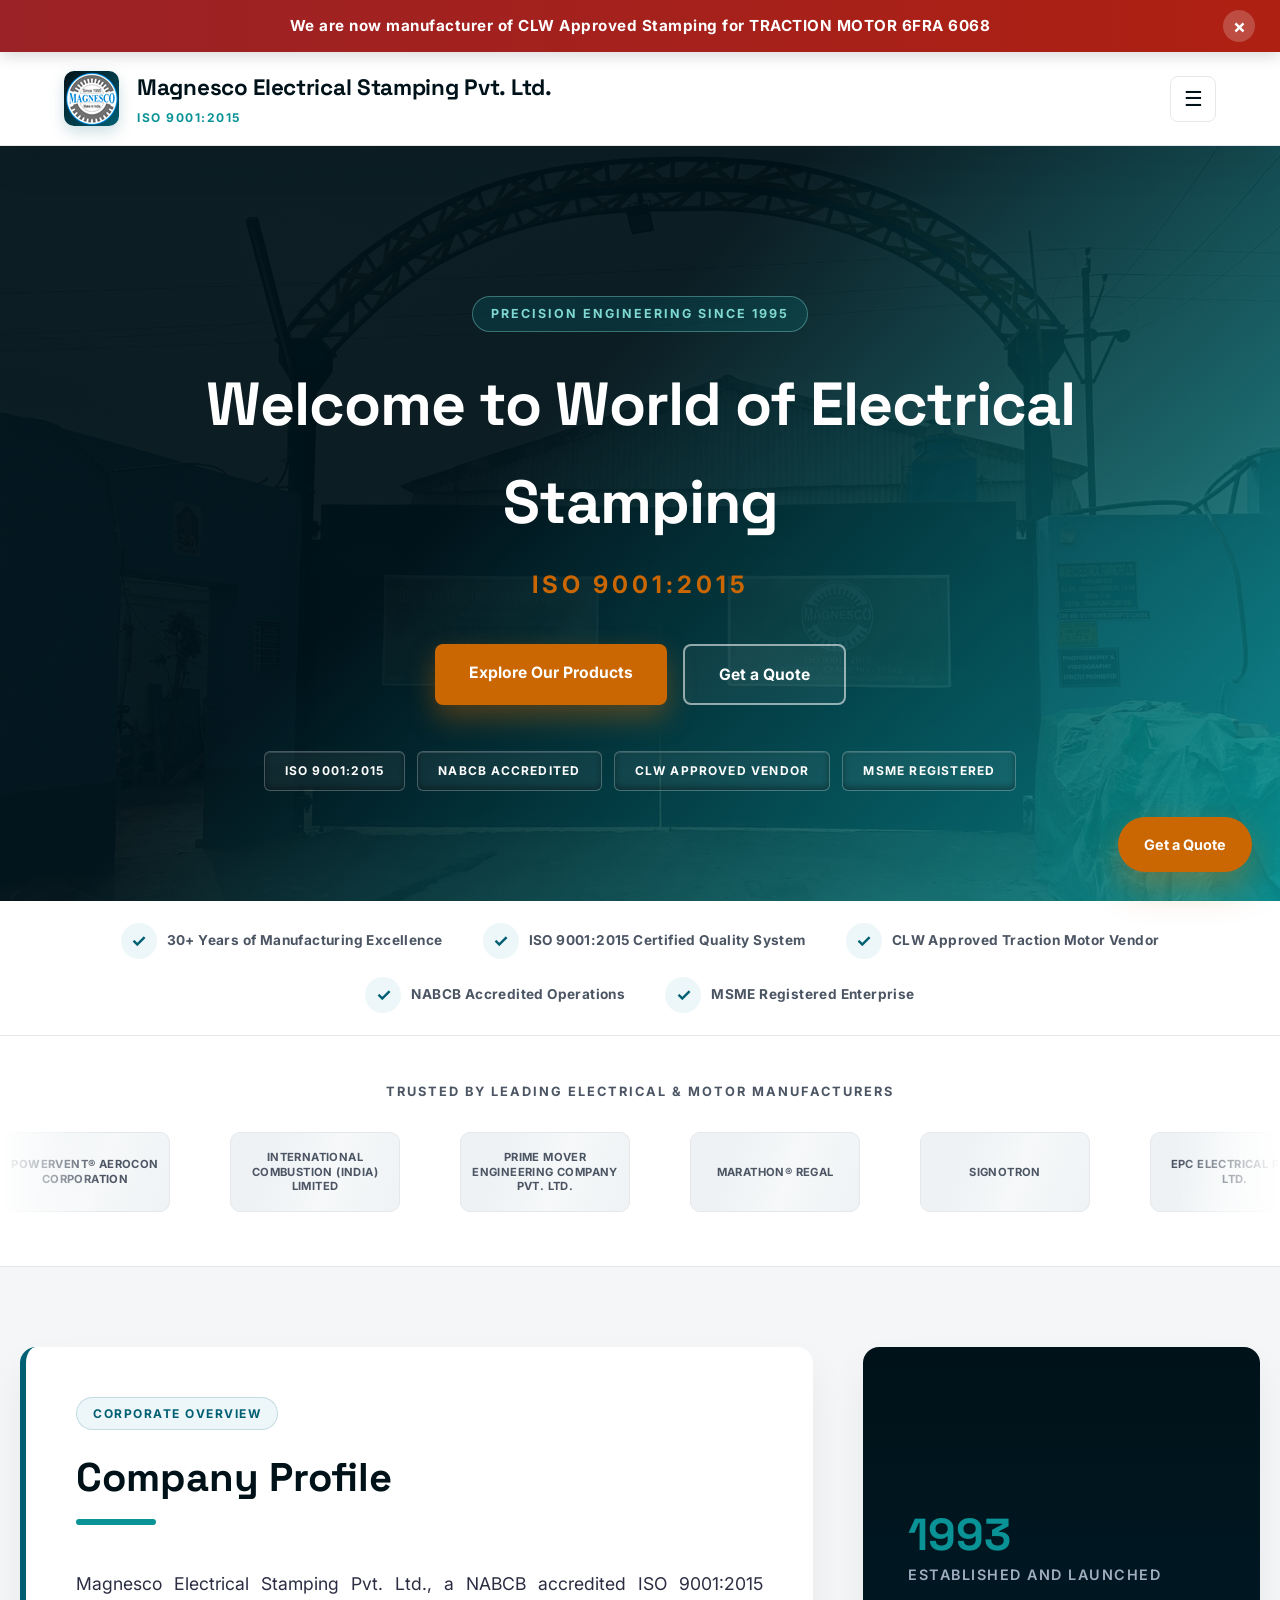
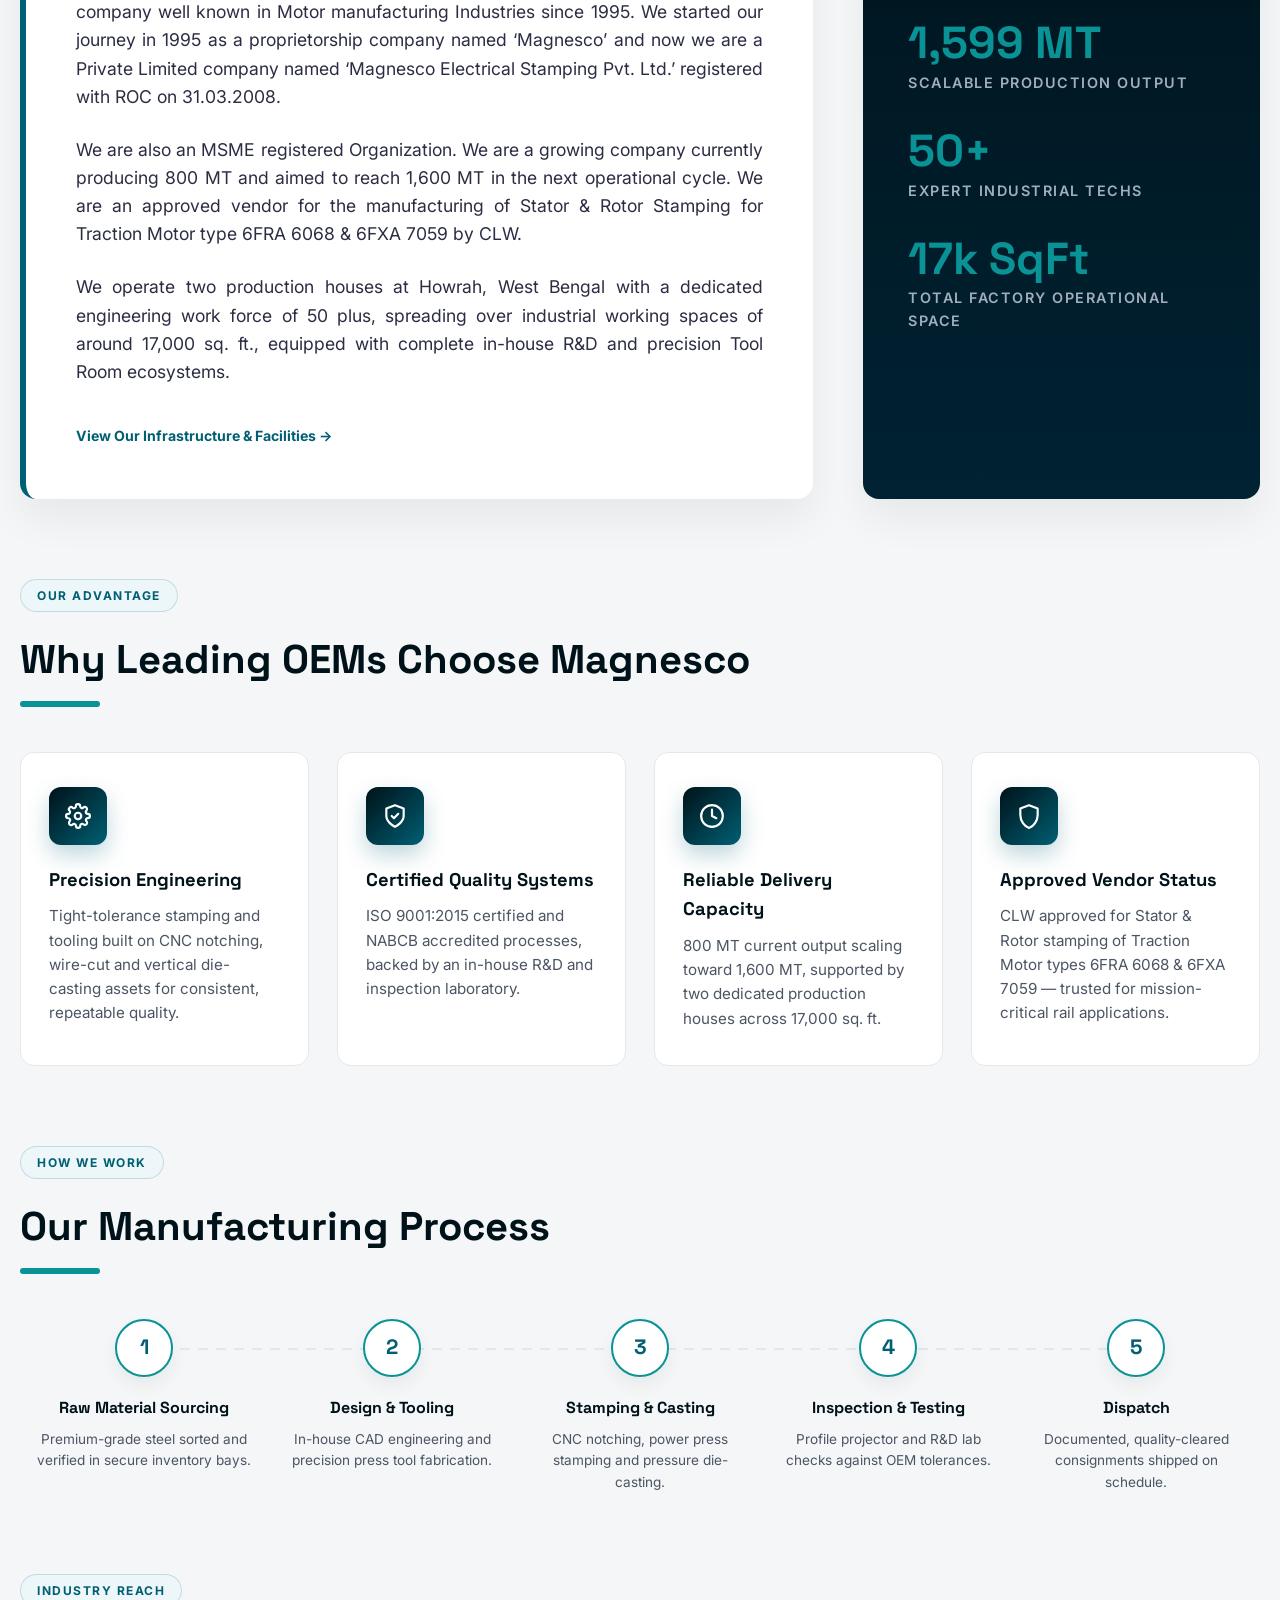
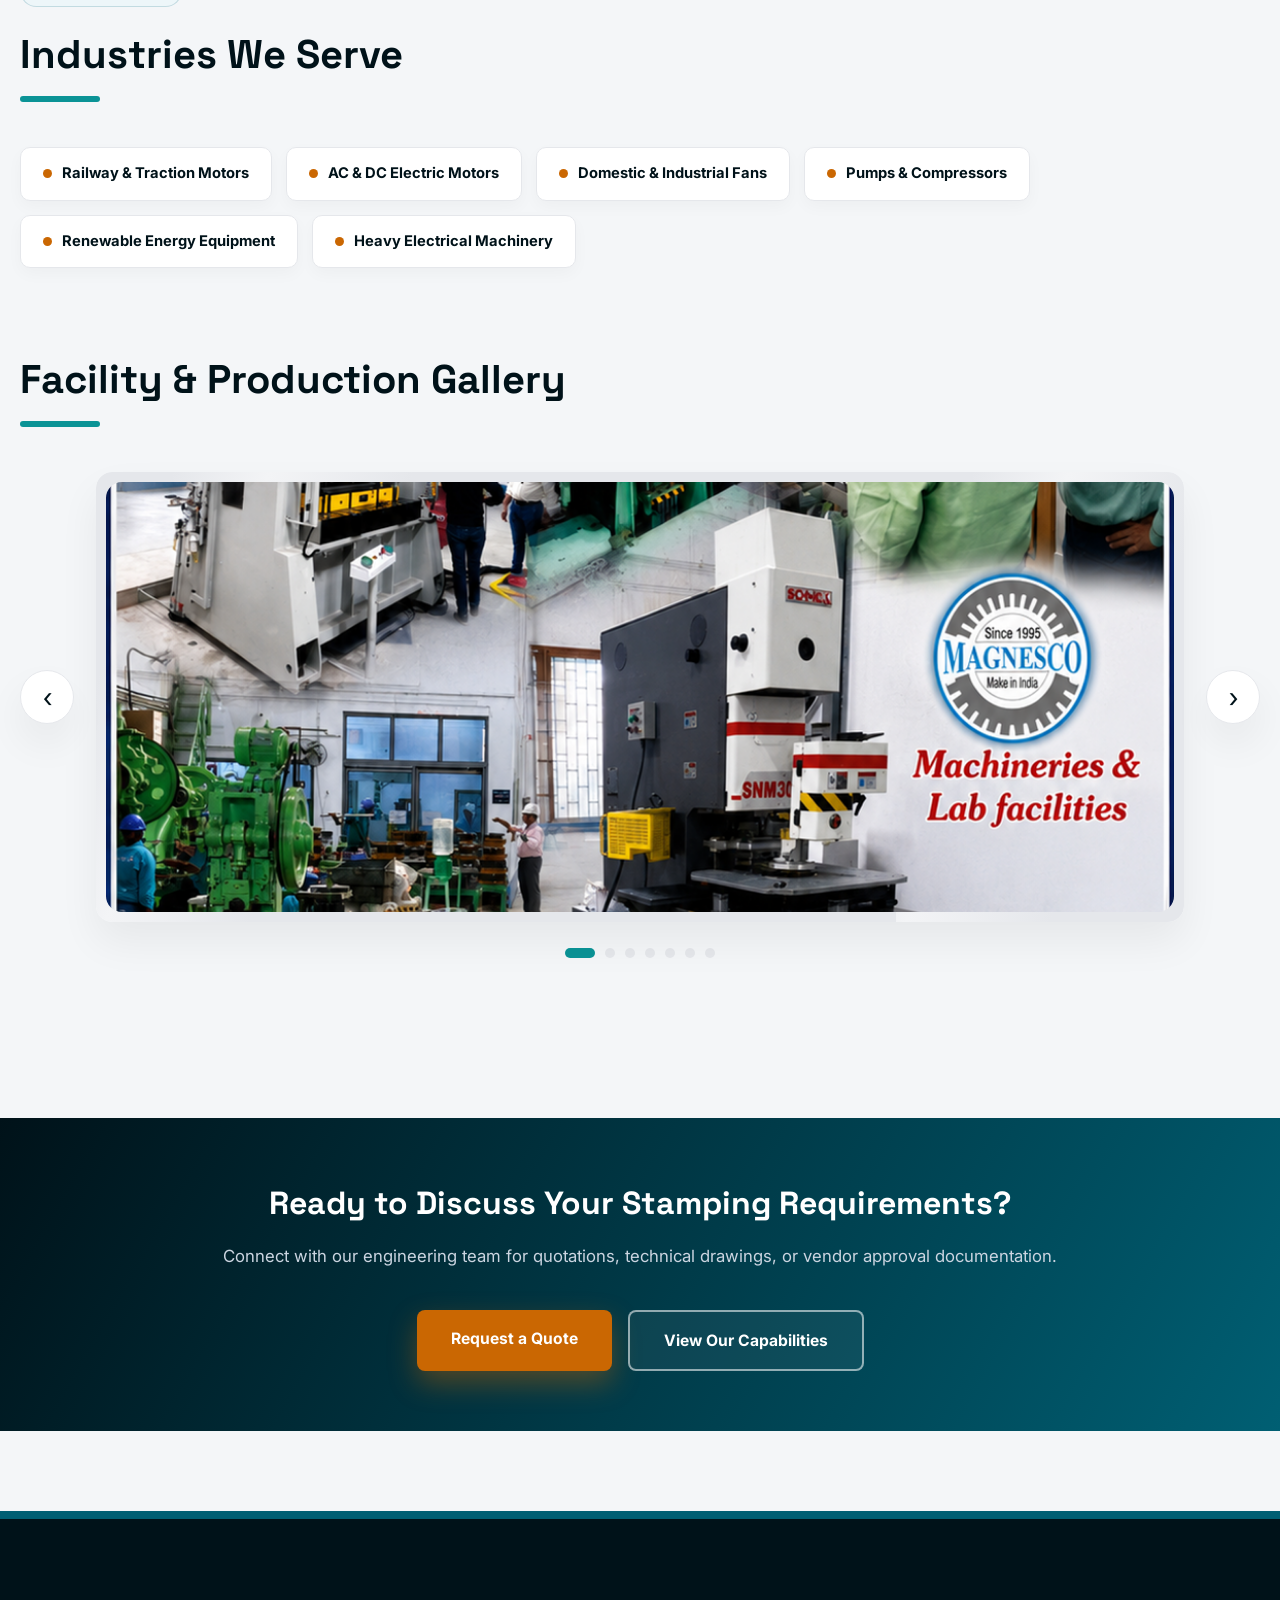
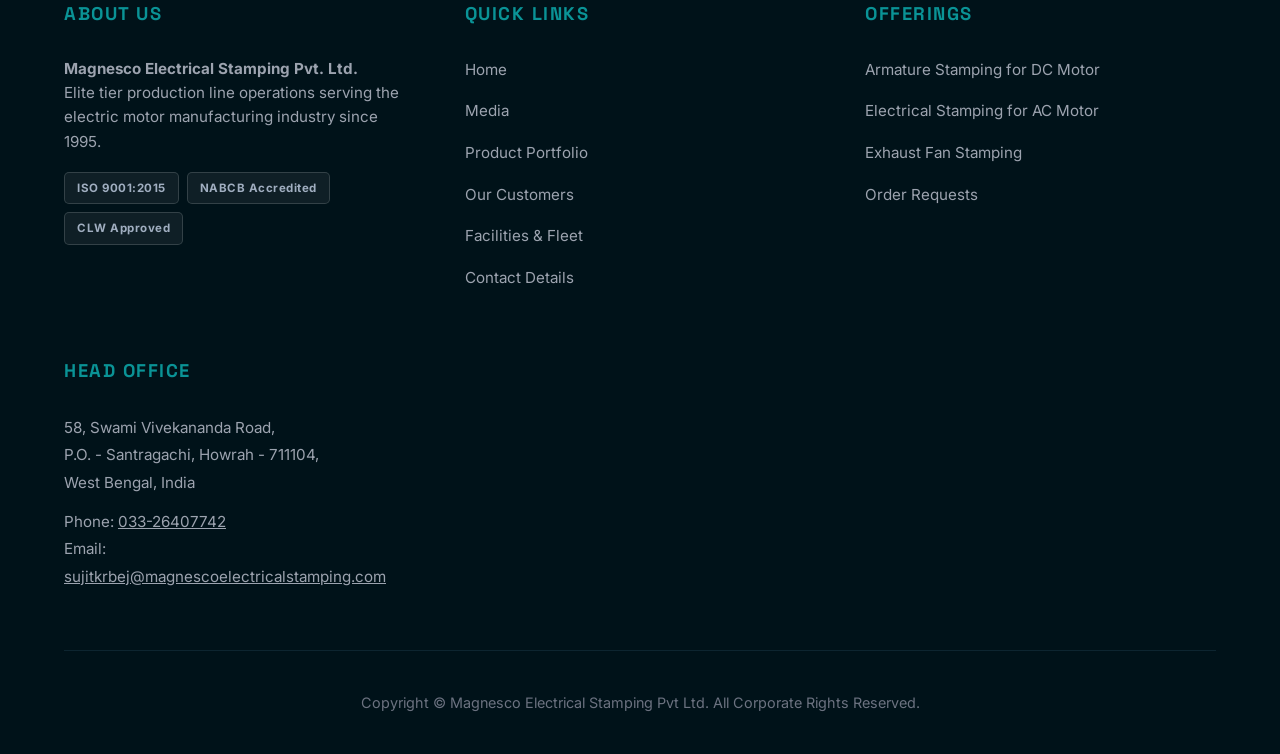
==== index.html @ 63163cb9 "Initial commit" ====
<!DOCTYPE html>
<html lang="en" class="no-js">
<head>
    <!-- Removes the no-js fallback class as soon as JS is available -->
    <script>document.documentElement.classList.remove('no-js');</script>
    <meta charset="UTF-8">
    <meta name="viewport" content="width=device-width, initial-scale=1.0">
    <title>Magnesco Electrical Stamping Pvt. Ltd.</title>

    <!-- Search engine metadata -->
    <meta name="description" content="NABCB accredited, ISO 9001:2015 certified manufacturer of electrical, armature & traction motor stamping in Howrah, West Bengal. CLW approved vendor since 1995.">
    <meta name="keywords" content="electrical stamping, motor stamping, armature stamping, CLW approved stamping, traction motor stamping, Howrah manufacturer, pressure die casting, CNC notching">
    <meta name="author" content="Magnesco Electrical Stamping Pvt. Ltd.">
    <meta name="robots" content="index, follow">
    <meta name="googlebot" content="index, follow">
    <meta name="theme-color" content="#005f73">
    <link rel="canonical" href="https://www.magnescoelectricalstamping.com/index.html">

    <!-- Social share metadata (Open Graph + Twitter Card) -->
    <meta property="og:type" content="business.business">
    <meta property="og:site_name" content="Magnesco Electrical Stamping Pvt. Ltd.">
    <meta property="og:title" content="Magnesco Electrical Stamping Pvt. Ltd. | Howrah, India">
    <meta property="og:description" content="NABCB accredited, ISO 9001:2015 certified manufacturer of electrical, armature & traction motor stamping in Howrah, West Bengal. CLW approved vendor since 1995.">
    <meta property="og:image" content="assets/images/nL9BBUu0XMlslFqzXFMg.png">
    <meta property="og:url" content="https://www.magnescoelectricalstamping.com/index.html">
    <meta property="og:locale" content="en_IN">
    <meta name="twitter:card" content="summary_large_image">
    <meta name="twitter:title" content="Magnesco Electrical Stamping Pvt. Ltd. | Howrah, India">
    <meta name="twitter:description" content="NABCB accredited, ISO 9001:2015 certified manufacturer of electrical, armature & traction motor stamping in Howrah, West Bengal. CLW approved vendor since 1995.">

    <!-- Favicons -->
    <link rel="icon" type="image/x-icon" href="assets/images/1v3CCT2BIICOxb7OqFC4.png">
    <link rel="apple-touch-icon" href="assets/images/9nDKSJ1tqDcFAeSeTS7d.png">

    <!-- Typography: display font for headings, body font for copy -->
    <link rel="preconnect" href="https://fonts.googleapis.com">
    <link rel="preconnect" href="https://fonts.gstatic.com" crossorigin>
    <link href="https://fonts.googleapis.com/css2?family=Space+Grotesk:wght@500;600;700&family=Inter:wght@400;500;600;700;800&display=swap" rel="stylesheet">

    <!-- Shared stylesheet (single file, used by every page) -->
    <link rel="stylesheet" href="css/style.css">

    <!-- Organization structured data for search engines -->
    <script type="application/ld+json">
    {
      "@context": "https://schema.org",
      "@type": "Organization",
      "@id": "https://www.magnescoelectricalstamping.com/#organization",
      "name": "Magnesco Electrical Stamping Pvt. Ltd.",
      "url": "https://www.magnescoelectricalstamping.com/",
      "logo": "https://www.magnescoelectricalstamping.com/assets/images/8XQ1AbDtiBZoxcn2L4eJ.png",
      "image": "https://www.magnescoelectricalstamping.com/assets/images/nL9BBUu0XMlslFqzXFMg.png",
      "foundingDate": "1995",
      "description": "NABCB accredited, ISO 9001:2015 certified manufacturer of electrical and traction motor stamping, CLW approved vendor.",
      "address": {
        "@type": "PostalAddress",
        "streetAddress": "58, Swami Vivekananda Road, Santragachi",
        "addressLocality": "Howrah",
        "postalCode": "711104",
        "addressRegion": "West Bengal",
        "addressCountry": "IN"
      },
      "contactPoint": [
        {
          "@type": "ContactPoint",
          "contactType": "customer service",
          "telephone": "+91-33-26407742",
          "email": "sujitkrbej@magnescoelectricalstamping.com",
          "areaServed": "IN",
          "availableLanguage": ["English", "Hindi", "Bengali"]
        },
        {
          "@type": "ContactPoint",
          "contactType": "sales",
          "telephone": "+91-9830278539",
          "areaServed": "IN"
        }
      ],
      "telephone": "+91-33-26407742",
      "email": "sujitkrbej@magnescoelectricalstamping.com"
    }
    </script>

</head>
<body>
    <!-- Dismissible top announcement banner -->
    <div class="clw-top-banner" id="clwAlertBanner">
        We are now manufacturer of CLW Approved Stamping for TRACTION MOTOR 6FRA 6068
        <button type="button" class="close-banner-btn" onclick="hideClwBanner()" aria-label="Dismiss announcement">×</button>
    </div>

    <!-- Site header: logo, mobile nav toggle, primary navigation -->
    <header>
        <a href="index.html" class="brand-identity">
            <div class="brand-monogram"><img src="assets/images/8XQ1AbDtiBZoxcn2L4eJ.png" alt="Magnesco Electrical Stamping Pvt. Ltd. logo"></div>
            <div class="brand-title-block">
                <h1>Magnesco Electrical Stamping Pvt. Ltd.</h1>
                <p>ISO 9001:2015</p>
            </div>
        </a>

        <button type="button" class="nav-toggle-btn" id="navToggleBtn" onclick="toggleMobileNav()" aria-label="Toggle navigation menu" aria-expanded="false" aria-controls="primaryNavList">☰</button>

        <nav>
            <ul id="primaryNavList">
                <li><a href="index.html" class="active-view-link">Home</a></li>
                <li><a href="media.html">Media</a></li>
                <li><a href="products.html">Product</a></li>
                <li><a href="customers.html">Customer</a></li>
                <li><a href="facilities.html">Our Facilities</a></li>
                <li><a href="contact.html">Contact Us</a></li>
                <li><a href="contact.html" class="nav-quote-cta">Get a Quote</a></li>
            </ul>
        </nav>
    </header>

    <!-- Page-specific content -->
    <main class="page-enter">
        <section class="hero-industrial-canvas">
            <span class="hero-eyebrow">Precision Engineering Since 1995</span>
            <h2>Welcome to World of Electrical Stamping</h2>
            <p>ISO 9001:2015</p>
            <div class="hero-cta-row">
                <a href="products.html" class="hero-btn hero-btn-primary">Explore Our Products</a>
                <a href="contact.html" class="hero-btn hero-btn-secondary">Get a Quote</a>
            </div>
            <div class="hero-badge-row">
                <span class="stamped-badge">ISO 9001:2015</span>
                <span class="stamped-badge">NABCB Accredited</span>
                <span class="stamped-badge">CLW Approved Vendor</span>
                <span class="stamped-badge">MSME Registered</span>
            </div>
        </section>

        <div class="trust-strip">
            <div class="trust-strip-inner">
                <div class="trust-strip-item"><span class="trust-icon">✓</span> 30+ Years of Manufacturing Excellence</div>
                <div class="trust-strip-item"><span class="trust-icon">✓</span> ISO 9001:2015 Certified Quality System</div>
                <div class="trust-strip-item"><span class="trust-icon">✓</span> CLW Approved Traction Motor Vendor</div>
                <div class="trust-strip-item"><span class="trust-icon">✓</span> NABCB Accredited Operations</div>
                <div class="trust-strip-item"><span class="trust-icon">✓</span> MSME Registered Enterprise</div>
            </div>
        </div>

        <div class="logo-marquee-band">
            <p class="logo-marquee-heading">Trusted by Leading Electrical & Motor Manufacturers</p>
            <div class="logo-marquee-track-viewport">
                <div class="logo-marquee-track">
                    <div class="logo-marquee-item"><span>Powervent® Aerocon Corporation</span></div>
                    <div class="logo-marquee-item"><span>International Combustion (India) Limited</span></div>
                    <div class="logo-marquee-item"><span>Prime Mover Engineering Company Pvt. Ltd.</span></div>
                    <div class="logo-marquee-item"><span>marathon® Regal</span></div>
					<div class="logo-marquee-item"><span>Signotron</span></div>
                    <div class="logo-marquee-item"><span>EPC Electrical Pvt. Ltd.</span></div>
                    <div class="logo-marquee-item"><span>Indian Railways</span></div>
                    <!-- duplicated set enables seamless infinite scroll -->
                    <div class="logo-marquee-item" aria-hidden="true"><span>Powervent® Aerocon Corporation</span></div>
                    <div class="logo-marquee-item" aria-hidden="true"><span>International Combustion (India) Limited</span></div>
                    <div class="logo-marquee-item" aria-hidden="true"><span>Prime Mover Engineering Company Pvt. Ltd.</span></div>
                    <div class="logo-marquee-item" aria-hidden="true"><span>marathon® Regal</span></div>
                    <div class="logo-marquee-item" aria-hidden="true"><span>Signotron</span></div>
                    <div class="logo-marquee-item" aria-hidden="true"><span>EPC Electrical Pvt. Ltd.</span></div>
                    <div class="logo-marquee-item" aria-hidden="true"><span>Indian Railways</span></div>
                </div>
            </div>
        </div>

        <div class="structural-grid-container">
            <div class="profile-asymmetric-split">
                <div class="premium-profile-card reveal-on-scroll">
                    <span class="section-eyebrow-tag">Corporate Overview</span>
                    <h3 class="section-headline-accent">Company Profile</h3>
                    <p>Magnesco Electrical Stamping Pvt. Ltd., a NABCB accredited ISO 9001:2015 company well known in Motor manufacturing Industries since 1995. We started our journey in 1995 as a proprietorship company named ‘Magnesco’ and now we are a Private Limited company named ‘Magnesco Electrical Stamping Pvt. Ltd.’ registered with ROC on 31.03.2008.</p>
                    <p>We are also an MSME registered Organization. We are a growing company currently producing 800 MT and aimed to reach 1,600 MT in the next operational cycle. We are an approved vendor for the manufacturing of Stator & Rotor Stamping for Traction Motor type 6FRA 6068 & 6FXA 7059 by CLW.</p>
                    <p>We operate two production houses at Howrah, West Bengal with a dedicated engineering work force of 50 plus, spreading over industrial working spaces of around 17,000 sq. ft., equipped with complete in-house R&D and precision Tool Room ecosystems.</p>
                    <a href="facilities.html" class="card-quote-link">View Our Infrastructure & Facilities →</a>
                </div>
                <div class="metric-sidebar-panel reveal-on-scroll">
                    <div class="metric-node"><h3 data-count-to="1995" data-count-format="year">1995</h3><p>ESTABLISHED AND LAUNCHED</p></div>
                    <div class="metric-node"><h3 data-count-to="1600" data-count-suffix=" MT">1,600 MT</h3><p>SCALABLE PRODUCTION OUTPUT</p></div>
                    <div class="metric-node"><h3 data-count-to="50" data-count-suffix="+">50+</h3><p>EXPERT INDUSTRIAL TECHS</p></div>
                    <div class="metric-node"><h3 data-count-to="17" data-count-suffix="k SqFt">17k SqFt</h3><p>TOTAL FACTORY OPERATIONAL SPACE</p></div>
                </div>
            </div>

            <div class="section-block-spacing reveal-on-scroll">
                <span class="section-eyebrow-tag">Our Advantage</span>
                <h3 class="section-headline-accent">Why Leading OEMs Choose Magnesco</h3>
                <div class="why-choose-grid">
                    <div class="feature-icon-card">
                        <div class="feature-icon-badge">
                            <svg width="26" height="26" viewBox="0 0 24 24" fill="none" stroke="currentColor" stroke-width="2" stroke-linecap="round" stroke-linejoin="round"><circle cx="12" cy="12" r="3"></circle><path d="M19.4 15a1.65 1.65 0 0 0 .33 1.82l.06.06a2 2 0 1 1-2.83 2.83l-.06-.06a1.65 1.65 0 0 0-1.82-.33 1.65 1.65 0 0 0-1 1.51V21a2 2 0 0 1-4 0v-.09A1.65 1.65 0 0 0 9 19.4a1.65 1.65 0 0 0-1.82.33l-.06.06a2 2 0 1 1-2.83-2.83l.06-.06a1.65 1.65 0 0 0 .33-1.82 1.65 1.65 0 0 0-1.51-1H3a2 2 0 0 1 0-4h.09A1.65 1.65 0 0 0 4.6 9a1.65 1.65 0 0 0-.33-1.82l-.06-.06a2 2 0 1 1 2.83-2.83l.06.06a1.65 1.65 0 0 0 1.82.33H9a1.65 1.65 0 0 0 1-1.51V3a2 2 0 0 1 4 0v.09a1.65 1.65 0 0 0 1 1.51 1.65 1.65 0 0 0 1.82-.33l.06-.06a2 2 0 1 1 2.83 2.83l-.06.06a1.65 1.65 0 0 0-.33 1.82V9a1.65 1.65 0 0 0 1.51 1H21a2 2 0 0 1 0 4h-.09a1.65 1.65 0 0 0-1.51 1z"></path></svg>
                        </div>
                        <h4>Precision Engineering</h4>
                        <p>Tight-tolerance stamping and tooling built on CNC notching, wire-cut and vertical die-casting assets for consistent, repeatable quality.</p>
                    </div>
                    <div class="feature-icon-card">
                        <div class="feature-icon-badge">
                            <svg width="26" height="26" viewBox="0 0 24 24" fill="none" stroke="currentColor" stroke-width="2" stroke-linecap="round" stroke-linejoin="round"><path d="M12 22s8-4 8-10V5l-8-3-8 3v7c0 6 8 10 8 10z"></path><path d="M9 12l2 2 4-4"></path></svg>
                        </div>
                        <h4>Certified Quality Systems</h4>
                        <p>ISO 9001:2015 certified and NABCB accredited processes, backed by an in-house R&D and inspection laboratory.</p>
                    </div>
                    <div class="feature-icon-card">
                        <div class="feature-icon-badge">
                            <svg width="26" height="26" viewBox="0 0 24 24" fill="none" stroke="currentColor" stroke-width="2" stroke-linecap="round" stroke-linejoin="round"><circle cx="12" cy="12" r="10"></circle><polyline points="12 6 12 12 16 14"></polyline></svg>
                        </div>
                        <h4>Reliable Delivery Capacity</h4>
                        <p>800 MT current output scaling toward 1,600 MT, supported by two dedicated production houses across 17,000 sq. ft.</p>
                    </div>
                    <div class="feature-icon-card">
                        <div class="feature-icon-badge">
                            <svg width="26" height="26" viewBox="0 0 24 24" fill="none" stroke="currentColor" stroke-width="2" stroke-linecap="round" stroke-linejoin="round"><path d="M12 2 4 5v6c0 5.5 3.8 10.7 8 12 4.2-1.3 8-6.5 8-12V5l-8-3z"></path></svg>
                        </div>
                        <h4>Approved Vendor Status</h4>
                        <p>CLW approved for Stator & Rotor stamping of Traction Motor types 6FRA 6068 & 6FXA 7059 — trusted for mission-critical rail applications.</p>
                    </div>
                </div>
            </div>

            <div class="section-block-spacing reveal-on-scroll">
                <span class="section-eyebrow-tag">How We Work</span>
                <h3 class="section-headline-accent">Our Manufacturing Process</h3>
                <div class="process-timeline-row">
                    <div class="process-step">
                        <div class="process-step-number">1</div>
                        <h4>Raw Material Sourcing</h4>
                        <p>Premium-grade steel sorted and verified in secure inventory bays.</p>
                    </div>
                    <div class="process-step">
                        <div class="process-step-number">2</div>
                        <h4>Design & Tooling</h4>
                        <p>In-house CAD engineering and precision press tool fabrication.</p>
                    </div>
                    <div class="process-step">
                        <div class="process-step-number">3</div>
                        <h4>Stamping & Casting</h4>
                        <p>CNC notching, power press stamping and pressure die-casting.</p>
                    </div>
                    <div class="process-step">
                        <div class="process-step-number">4</div>
                        <h4>Inspection & Testing</h4>
                        <p>Profile projector and R&D lab checks against OEM tolerances.</p>
                    </div>
                    <div class="process-step">
                        <div class="process-step-number">5</div>
                        <h4>Dispatch</h4>
                        <p>Documented, quality-cleared consignments shipped on schedule.</p>
                    </div>
                </div>
            </div>

            <div class="section-block-spacing reveal-on-scroll">
                <span class="section-eyebrow-tag">Industry Reach</span>
                <h3 class="section-headline-accent">Industries We Serve</h3>
                <div class="industries-pill-row">
                    <div class="industry-pill"><span class="pill-dot"></span> Railway & Traction Motors</div>
                    <div class="industry-pill"><span class="pill-dot"></span> AC & DC Electric Motors</div>
                    <div class="industry-pill"><span class="pill-dot"></span> Domestic & Industrial Fans</div>
                    <div class="industry-pill"><span class="pill-dot"></span> Pumps & Compressors</div>
                    <div class="industry-pill"><span class="pill-dot"></span> Renewable Energy Equipment</div>
                    <div class="industry-pill"><span class="pill-dot"></span> Heavy Electrical Machinery</div>
                </div>
            </div>

            <div class="section-block-spacing home-gallery-section reveal-on-scroll">
                <h3 class="section-headline-accent">Facility & Production Gallery</h3>
                <div class="image-carousel-wrapper" id="homeCarousel" tabindex="0" aria-label="Facility image carousel, use left and right arrow keys to navigate" aria-roledescription="carousel">
                    <button type="button" class="carousel-arrow carousel-arrow-left" onclick="carouselMove(-1)" aria-label="Previous slide">‹</button>

                    <div class="carousel-track-viewport">
                        <div class="carousel-track" id="carouselTrack">
                            <div class="carousel-slide">
                                <div class="card-image-box-placeholder carousel-placeholder" style="height: 450px;"><img src="assets/images/e3dZrkxGMZYJqsc90aVr.png" style="object-position: 50% 35%;" alt="Manufacturing floor at Magnesco Electrical Stamping" loading="lazy"></div>
                            </div>
                            <div class="carousel-slide">
                                <div class="card-image-box-placeholder carousel-placeholder" style="height: 450px;"><img src="assets/images/nL9BBUu0XMlslFqzXFMg.png" alt="Magnesco Electrical Stamping facility exterior" loading="lazy"></div>
                            </div>
                            <div class="carousel-slide">
                                <div class="card-image-box-placeholder carousel-placeholder" style="height: 450px;"><img src="assets/images/IC0i6SEDmYno068akaPt.png" alt="Precision stamping and tooling process at Magnesco Electrical Stamping" loading="lazy"></div>
                            </div>
                            <div class="carousel-slide">
                                <div class="card-image-box-placeholder carousel-placeholder" style="height: 450px;"><img src="assets/images/cVhtbAvrbbfR0Fw79V7H.png" alt="CNC wire-cut machine used for precision stamping tooling" loading="lazy"></div>
                            </div>
                            <div class="carousel-slide">
                                <div class="card-image-box-placeholder carousel-placeholder" style="height: 450px;"><img src="assets/images/eFcU6hMmSZ5rlD2d8gI1.png" style="object-position: 50% 25%;" alt="Motor stamping components on the production floor" loading="lazy"></div>
                            </div>
                            <div class="carousel-slide">
                                <div class="card-image-box-placeholder carousel-placeholder" style="height: 450px;"><img src="assets/images/oidwle1iHdl4T5mXb9fJ.png" alt="Quality inspection of electrical stampings" loading="lazy"></div>
                            </div>
                            <div class="carousel-slide">
                                <div class="card-image-box-placeholder carousel-placeholder" style="height: 450px;"><img src="assets/images/sGtkdDPWPwhel4qzr0Vn.png" style="object-position: 50% 25%;" alt="Magnesco Electrical Stamping production line overview" loading="lazy"></div>
                            </div>
                        </div>
                    </div>

                    <button type="button" class="carousel-arrow carousel-arrow-right" onclick="carouselMove(1)" aria-label="Next slide">›</button>
                </div>
                <div class="carousel-dots" id="carouselDots"></div>
            </div>
        </div>
    </main>

    <!-- Pre-footer call to action -->
    <section class="cta-band">
        <h3>Ready to Discuss Your Stamping Requirements?</h3>
        <p>Connect with our engineering team for quotations, technical drawings, or vendor approval documentation.</p>
        <div class="hero-cta-row">
            <a href="contact.html" class="hero-btn hero-btn-primary">Request a Quote</a>
            <a href="facilities.html" class="hero-btn hero-btn-secondary">View Our Capabilities</a>
        </div>
    </section>

    <!-- Site footer: sitemap columns, contact summary, copyright -->
    <footer>
        <div class="footer-structural-columns">
            <div class="footer-column-block">
                <h4>About Us</h4>
                <p style="color: #9ca3af; font-size: 0.95rem;">
                    <strong>Magnesco Electrical Stamping Pvt. Ltd.</strong><br>
                    Elite tier production line operations serving the electric motor manufacturing industry since 1995.
                </p>
                <div style="display:flex; flex-wrap:wrap; gap:8px; margin-top:18px;">
                    <span style="background:rgba(255,255,255,0.06); border:1px solid rgba(255,255,255,0.15); color:#a0aec0; font-size:0.72rem; font-weight:700; letter-spacing:0.5px; padding:6px 12px; border-radius:5px;">ISO 9001:2015</span>
                    <span style="background:rgba(255,255,255,0.06); border:1px solid rgba(255,255,255,0.15); color:#a0aec0; font-size:0.72rem; font-weight:700; letter-spacing:0.5px; padding:6px 12px; border-radius:5px;">NABCB Accredited</span>
                    <span style="background:rgba(255,255,255,0.06); border:1px solid rgba(255,255,255,0.15); color:#a0aec0; font-size:0.72rem; font-weight:700; letter-spacing:0.5px; padding:6px 12px; border-radius:5px;">CLW Approved</span>
                </div>
            </div>
            <div class="footer-column-block">
                <h4>Quick Links</h4>
                <ul>
                    <li><a href="index.html">Home</a></li>
                    <li><a href="media.html">Media</a></li>
                    <li><a href="products.html">Product Portfolio</a></li>
                    <li><a href="customers.html">Our Customers</a></li>
                    <li><a href="facilities.html">Facilities & Fleet</a></li>
                    <li><a href="contact.html">Contact Details</a></li>
                </ul>
            </div>
            <div class="footer-column-block">
                <h4>Offerings</h4>
                <ul>
                    <li><a href="products.html">Armature Stamping for DC Motor</a></li>
                    <li><a href="products.html">Electrical Stamping for AC Motor</a></li>
                    <li><a href="products.html">Exhaust Fan Stamping</a></li>
                    <li><a href="contact.html">Order Requests</a></li>
                </ul>
            </div>
            <div class="footer-column-block">
                <h4>Head Office</h4>
                <p style="color: #9ca3af; font-size: 0.95rem; line-height: 1.8;">
                    58, Swami Vivekananda Road,<br>
                    P.O. - Santragachi, Howrah - 711104,<br>
                    West Bengal, India
                </p>
                <p style="color: #9ca3af; font-size: 0.95rem; margin-top: 12px; line-height: 1.8;">
                    Phone: <a href="tel:+913326407742" style="color:inherit; text-decoration:underline;">033-26407742</a><br>
                    Email: <a href="mailto:sujitkrbej@magnescoelectricalstamping.com" style="color:inherit; text-decoration:underline;">sujitkrbej@magnescoelectricalstamping.com</a>
                </p>
            </div>
        </div>
        <div class="footer-copyright-panel">
            Copyright © Magnesco Electrical Stamping Pvt Ltd. All Corporate Rights Reserved.
        </div>
    </footer>

    <!-- Floating quote button + back-to-top button, visible on scroll -->
    <a href="contact.html" class="floating-quote-btn" aria-label="Request a quote">
        <span class="quote-btn-label">Get a Quote</span>
    </a>
    <button type="button" id="backToTopBtn" class="back-to-top-btn" onclick="scrollToTop()" aria-label="Back to top">↑</button>

    <script src="js/main.js"></script>
</body>
</html>
---- css/style.css ----
/* ==========================================================================
   Site Stylesheet
   Shared across every page of the site. Load order: this file only
   (no other CSS files are required). Referenced from each page as
   "css/style.css"; any url() paths in here are written relative to
   THIS file's location (css/), so image references use "../assets/..."
   to reach the assets folder at the project root.
   ========================================================================== */

        :root {
            --primary-petrol: #005f73;
            --primary-teal: #0a9396;
            --titanium-dark: #001219;
            --accent-orange: #ca6702;
            --steel-light: #f4f6f8;
            --pure-white: #ffffff;
            --slate-gray: #4b5563;
            --card-border: #e5e7eb;
            --shadow-premium: 0 20px 40px rgba(0, 0, 0, 0.06);
            --transition-smooth: all 0.5s cubic-bezier(0.16, 1, 0.3, 1);
            --font-display: 'Space Grotesk', 'Segoe UI', -apple-system, sans-serif;
            --font-body: 'Inter', 'Segoe UI', -apple-system, sans-serif;
            /* Consistent spacing scale used across every section, grid and block */
            --space-xs: 8px;
            --space-sm: 16px;
            --space-md: 24px;
            --space-lg: 40px;
            --space-xl: 80px;
            --grid-gap: 30px;
        }

        /* Consistent gap between stacked sub-sections within any page */
        .section-block-spacing {
            margin-top: var(--space-xl);
        }

        * {
            margin: 0;
            padding: 0;
            box-sizing: border-box;
            font-family: var(--font-body);
        }

        html {
            scroll-behavior: smooth;
        }

        body {
            background-color: var(--steel-light);
            color: var(--titanium-dark);
            line-height: 1.6;
            overflow-x: hidden;
        }

        h1, h2, h3, h4,
        .hero-industrial-canvas h2,
        .section-headline-accent,
        .metric-node h3,
        .card-body-meta-block h4,
        .brand-title-block h1 {
            font-family: var(--font-display);
        }

        a:focus-visible, button:focus-visible {
            outline: 3px solid var(--primary-teal);
            outline-offset: 3px;
        }

        /* Top Highlight Information Banner Layout */
        .clw-top-banner {
            background: linear-gradient(90deg, #9b2226, #ae2012);
            color: var(--pure-white);
            padding: 14px 40px;
            text-align: center;
            font-weight: 700;
            font-size: 0.95rem;
            letter-spacing: 0.5px;
            position: relative;
            z-index: 2000;
            display: flex;
            justify-content: center;
            align-items: center;
            box-shadow: 0 4px 15px rgba(0,0,0,0.15);
        }

        /* Perfectly Centered Close Circle Badge */
        .clw-top-banner .close-banner-btn {
            position: absolute;
            right: 25px;
            background: rgba(255, 255, 255, 0.2);
            border: none;
            color: var(--pure-white);
            width: 32px;
            height: 32px;
            border-radius: 50%;
            cursor: pointer;
            font-weight: bold;
            font-size: 1.2rem;
            display: flex;
            align-items: center;
            justify-content: center;
            line-height: 0;
            transition: var(--transition-smooth);
        }

        .clw-top-banner .close-banner-btn:hover {
            background: rgba(255, 255, 255, 0.4);
            transform: scale(1.05);
        }

        /* Navigation Architecture Frame */
        header {
            background: rgba(255, 255, 255, 0.96);
            backdrop-filter: blur(10px);
            position: sticky;
            top: 0;
            z-index: 1000;
            padding: 18px 5%;
            display: flex;
            flex-wrap: wrap;
            justify-content: space-between;
            align-items: center;
            border-bottom: 1px solid var(--card-border);
            box-shadow: var(--shadow-premium);
        }

        .brand-identity {
            display: flex;
            align-items: center;
            gap: 18px;
            text-decoration: none;
        }

        .brand-monogram {
            width: 55px;
            height: 55px;
            flex-shrink: 0;
            background: linear-gradient(135deg, var(--titanium-dark), var(--primary-petrol));
            color: var(--pure-white);
            font-weight: 700;
            font-size: 1.7rem;
            border-radius: 10px;
            display: flex;
            align-items: center;
            justify-content: center;
            box-shadow: 0 6px 15px rgba(0, 95, 115, 0.2);
        }

        /* Image corner radius always mirrors its direct parent container's
           radius: .brand-monogram is rounded (10px), so its <img> matches. */
        .brand-monogram img {
            border-radius: 10px;
        }

        .brand-title-block h1 {
            font-size: 1.4rem;
            color: var(--titanium-dark);
            font-weight: 700;
            letter-spacing: -0.3px;
        }

        .brand-title-block p {
            font-size: 0.75rem;
            color: var(--primary-teal);
            font-weight: 700;
            letter-spacing: 1.5px;
            margin-top: 2px;
        }

        nav {
            display: flex;
            align-items: center;
        }

        nav ul {
            display: flex;
            list-style: none;
            gap: 2px;
        }

        nav ul li a {
            text-decoration: none;
            color: var(--titanium-dark);
            font-weight: 600;
            font-size: 0.95rem;
            padding: 12px 14px;
            border-radius: 8px;
            transition: var(--transition-smooth);
            white-space: nowrap;
        }

        nav ul li a:hover, nav ul li a.active-view-link {
            color: var(--primary-petrol);
            background: #edf6f9;
        }

        /* Mobile navigation toggle */
        .nav-toggle-btn {
            display: none;
            background: none;
            border: 1px solid var(--card-border);
            border-radius: 8px;
            width: 46px;
            height: 46px;
            cursor: pointer;
            color: var(--titanium-dark);
            font-size: 1.3rem;
            align-items: center;
            justify-content: center;
        }

        /* Page entrance fade — applied to <main> on each page load (replaces the
           old single-page-app pane switcher, since every section is now its
           own real page). */
        .page-enter {
            animation: pageFadeIn 0.5s cubic-bezier(0.16, 1, 0.3, 1) forwards;
        }

        @keyframes pageFadeIn {
            from { opacity: 0; transform: translateY(14px); }
            to { opacity: 1; transform: translateY(0); }
        }

        @media (prefers-reduced-motion: reduce) {
            .page-enter { animation: none; }
        }

        /* Main Hero Section */
        .hero-industrial-canvas {
            background: linear-gradient(135deg, rgba(0,18,25,0.95) 40%, rgba(10,147,150,0.85)),
                        url('../assets/images/nL9BBUu0XMlslFqzXFMg.png') no-repeat center top/cover;
            color: var(--pure-white);
            text-align: center;
            padding: 150px 20px 110px;
        }

        .hero-eyebrow {
            display: inline-block;
            color: #7fd8d3;
            background: rgba(10, 147, 150, 0.18);
            border: 1px solid rgba(127, 216, 211, 0.4);
            padding: 7px 18px;
            border-radius: 20px;
            font-size: 0.78rem;
            font-weight: 700;
            letter-spacing: 2px;
            text-transform: uppercase;
            margin-bottom: 24px;
        }

        .hero-industrial-canvas h2 {
            font-size: 3.8rem;
            font-weight: 700;
            letter-spacing: -1px;
            margin-bottom: 15px;
            max-width: 900px;
            margin-left: auto;
            margin-right: auto;
        }

        .hero-industrial-canvas p {
            font-size: 1.5rem;
            color: var(--accent-orange);
            font-weight: 700;
            letter-spacing: 4px;
            text-transform: uppercase;
        }

        .hero-cta-row {
            margin-top: 40px;
            display: flex;
            gap: 16px;
            justify-content: center;
            flex-wrap: wrap;
        }

        .hero-btn {
            padding: 16px 34px;
            border-radius: 8px;
            font-weight: 700;
            font-size: 0.98rem;
            text-decoration: none;
            transition: var(--transition-smooth);
            display: inline-block;
        }

        .hero-btn-primary {
            background: var(--accent-orange);
            color: var(--pure-white);
            box-shadow: 0 12px 28px rgba(202, 103, 2, 0.4);
        }

        .hero-btn-primary:hover {
            transform: translateY(-3px);
            box-shadow: 0 18px 36px rgba(202, 103, 2, 0.5);
        }

        .hero-btn-secondary {
            background: rgba(255, 255, 255, 0.05);
            color: var(--pure-white);
            border: 2px solid rgba(255, 255, 255, 0.55);
        }

        .hero-btn-secondary:hover {
            background: rgba(255, 255, 255, 0.15);
            transform: translateY(-3px);
        }

        /* Stamped-metal badge motif — reflects the company's own stamping process */
        .hero-badge-row {
            margin-top: 46px;
            display: flex;
            gap: 12px;
            justify-content: center;
            flex-wrap: wrap;
        }

        .stamped-badge {
            background: rgba(255, 255, 255, 0.06);
            border: 1px solid rgba(255, 255, 255, 0.22);
            padding: 9px 20px;
            border-radius: 6px;
            font-size: 0.75rem;
            font-weight: 700;
            letter-spacing: 1.2px;
            text-transform: uppercase;
            color: var(--pure-white);
            box-shadow: inset 0 1px 0 rgba(255,255,255,0.15), inset 0 -3px 6px rgba(0,0,0,0.35);
        }

        /* Standard Container Layout Dimensions */
        .structural-grid-container {
            max-width: 1300px;
            margin: 0 auto;
            padding: 80px 20px;
        }

        .section-headline-accent {
            font-size: 2.5rem;
            color: var(--titanium-dark);
            margin-bottom: 45px;
            font-weight: 700;
            position: relative;
            padding-bottom: 15px;
        }

        .section-headline-accent::after {
            content: '';
            position: absolute;
            left: 0;
            bottom: 0;
            width: 80px;
            height: 6px;
            background: var(--primary-teal);
            border-radius: 3px;
        }

        /* Corporate Profile Split Grid layout */
        .profile-asymmetric-split {
            display: grid;
            grid-template-columns: 2fr 1fr;
            gap: 50px;
        }

        .premium-profile-card {
            background: var(--pure-white);
            padding: 50px;
            border-radius: 16px;
            box-shadow: var(--shadow-premium);
            border-left: 6px solid var(--primary-petrol);
        }

        .premium-profile-card p {
            margin-bottom: 25px;
            font-size: 1.1rem;
            color: #2b2d42;
            text-align: justify;
        }

        .metric-sidebar-panel {
            background: linear-gradient(180deg, var(--titanium-dark), #002233);
            color: var(--pure-white);
            padding: 45px;
            border-radius: 16px;
            display: flex;
            flex-direction: column;
            justify-content: center;
            gap: 35px;
            box-shadow: var(--shadow-premium);
        }

        .metric-node h3 {
            font-size: 2.8rem;
            color: var(--primary-teal);
            font-weight: 700;
            line-height: 1;
            margin-bottom: 5px;
        }

        .metric-node p {
            font-size: 0.9rem;
            text-transform: uppercase;
            color: #a0aec0;
            letter-spacing: 1.5px;
            font-weight: 600;
        }

        /* Modular Uniform Card Matrix Layout Grid Framework */
        .uniform-card-matrix {
            display: grid;
            grid-template-columns: repeat(auto-fit, minmax(280px, 1fr));
            gap: var(--grid-gap);
        }

        .standard-modular-card {
            background: var(--pure-white);
            border-radius: 14px;
            overflow: hidden;
            box-shadow: var(--shadow-premium);
            border: 1px solid var(--card-border);
            transition: var(--transition-smooth);
        }

        .standard-modular-card:hover {
            transform: translateY(-8px);
            box-shadow: 0 30px 60px rgba(0,0,0,0.08);
        }

        .application-guide-card {
            cursor: pointer;
            display: block;
            text-decoration: none;
            color: inherit;
        }

        /* Placeholder tiles use a subtle shimmer sweep — styled like a blank stamped
           metal plate awaiting its image. Drop an <img> directly inside any
           .card-image-box-placeholder div; it will auto-fill via object-fit: cover. */
        .card-image-box-placeholder {
            height: 220px;
            width: 100%;
            display: flex;
            align-items: center;
            justify-content: center;
            color: var(--slate-gray);
            font-weight: 600;
            font-size: 0.85rem;
            text-transform: uppercase;
            letter-spacing: 1px;
            text-align: center;
            padding: 10px;
            background-color: #e5e7eb;
            background-image: linear-gradient(110deg, #e5e7eb 8%, #f3f4f6 18%, #e5e7eb 33%);
            background-size: 800px 100%;
            animation: shimmerSweep 2.4s linear infinite;
            border-radius: 14px 14px 0 0;
        }

        @keyframes shimmerSweep {
            0% { background-position: -400px 0; }
            100% { background-position: 400px 0; }
        }

        .card-image-box-placeholder img {
            width: 100%;
            height: 100%;
            object-fit: cover;
            border-radius: 14px 14px 0 0;
        }

        .card-body-meta-block {
            padding: 25px;
            text-align: center;
        }

        .card-body-meta-block h4 {
            font-size: 1.2rem;
            color: var(--titanium-dark);
            font-weight: 700;
            margin-bottom: 8px;
        }

        .card-body-meta-block p {
            font-size: 0.95rem;
            color: var(--slate-gray);
            font-weight: 500;
        }

        /* Fleet Machineries Table Layout Elements */
        .table-scroll-wrapper {
            width: 100%;
            overflow-x: auto;
            -webkit-overflow-scrolling: touch;
            border-radius: 16px;
            box-shadow: var(--shadow-premium);
            margin-top: 40px;
        }

        .machinery-datatable {
            width: 100%;
            min-width: 560px;
            border-collapse: collapse;
            background: var(--pure-white);
        }

        .machinery-datatable th {
            background: var(--primary-petrol);
            color: var(--pure-white);
            text-align: left;
            padding: 22px 30px;
            font-weight: 700;
            font-size: 1.02rem;
        }

        .machinery-datatable td {
            padding: 18px 30px;
            border-bottom: 1px solid var(--card-border);
            font-weight: 500;
            font-size: 1rem;
        }

        .machinery-datatable tr:last-child td { border-bottom: none; }
        .machinery-datatable tr:nth-child(even) { background: #fafbfc; }

        .table-footnote {
            margin-top: var(--space-lg);
            color: var(--slate-gray);
            font-size: 0.95rem;
			text-align: center;
        }

        /* Google Maps Split Layout Interface elements */
        .location-map-split-matrix {
            display: grid;
            grid-template-columns: 1fr 1fr;
            gap: var(--space-lg);
        }

        .google-map-embed-card {
            background: var(--pure-white);
            border-radius: 16px;
            overflow: hidden;
            box-shadow: var(--shadow-premium);
            border: 1px solid var(--card-border);
            display: flex;
            flex-direction: column;
        }

        .embedded-map-iframe-box {
            width: 100%;
            height: 420px;
            border: none;
            background: #e5e7eb;
        }

        .map-card-footer {
            padding: 30px;
            background: var(--pure-white);
            border-top: 1px solid var(--card-border);
        }

        .map-card-footer h4 {
            color: var(--primary-petrol);
            font-size: 1.3rem;
            margin-bottom: 10px;
            font-weight: 700;
        }

        /* Standalone image-only placeholder strip, shown above the filter row */
        .product-image-strip {
            display: grid;
            grid-template-columns: repeat(4, 1fr);
            gap: var(--grid-gap);
            margin: var(--space-lg) 0;
        }

        .product-image-strip .card-image-box-placeholder {
            height: 180px;
            border-radius: 14px;
            box-shadow: var(--shadow-premium);
        }

        /* Direct parent (.card-image-box-placeholder in this strip) is rounded
           14px, so its <img> matches that radius. */
        .product-image-strip .card-image-box-placeholder img {
            border-radius: 14px;
        }

        @media (max-width: 768px) {
            .product-image-strip { grid-template-columns: repeat(2, 1fr); }
        }

        @media (max-width: 480px) {
            .product-image-strip { grid-template-columns: 1fr; }
        }

        /* Product Catalog Grid Layout */
        .product-catalog-grid {
            display: grid;
            grid-template-columns: repeat(auto-fit, minmax(320px, 1fr));
            gap: var(--grid-gap);
        }

        /* Sub-page Banner (secondary hero banner used on interior pages) */
        .sub-page-banner {
            background: linear-gradient(120deg, rgba(0,18,25,0.94), rgba(0,95,115,0.88)),
                        url('../assets/images/nL9BBUu0XMlslFqzXFMg.png') no-repeat center center/cover;
            color: var(--pure-white);
            padding: 70px 5% 56px;
            position: relative;
        }

        .sub-page-banner::after {
            content: '';
            position: absolute;
            left: 0; right: 0; bottom: 0;
            height: 5px;
            background: linear-gradient(90deg, var(--primary-teal), var(--accent-orange));
        }

        .sub-page-banner-inner {
            max-width: 1300px;
            margin: 0 auto;
        }

        .sub-page-breadcrumb {
            font-size: 0.8rem;
            font-weight: 700;
            letter-spacing: 1.5px;
            text-transform: uppercase;
            color: #7fd8d3;
            margin-bottom: 10px;
        }

        .sub-page-breadcrumb a {
            color: #7fd8d3;
            text-decoration: none;
            border-bottom: 1px solid rgba(127, 216, 211, 0.4);
            transition: var(--transition-smooth);
        }

        .sub-page-breadcrumb a:hover {
            color: var(--pure-white);
            border-bottom-color: var(--pure-white);
        }

        .sub-page-banner h2 {
            font-family: var(--font-display);
            font-size: 2.4rem;
            font-weight: 700;
            letter-spacing: -0.5px;
            margin-bottom: 10px;
        }

        .sub-page-banner p {
            color: #cbd5e1;
            font-size: 1.02rem;
            max-width: 640px;
        }

        /* Trust / Accreditation strip */
        .trust-strip {
            background: var(--pure-white);
            border-bottom: 1px solid var(--card-border);
            padding: 22px 5%;
        }

        .trust-strip-inner {
            max-width: 1300px;
            margin: 0 auto;
            display: flex;
            flex-wrap: wrap;
            justify-content: center;
            align-items: center;
            row-gap: 18px;
            column-gap: 40px;
        }

        .trust-strip-item {
            display: flex;
            align-items: center;
            gap: 10px;
            color: var(--slate-gray);
            font-weight: 700;
            font-size: 0.85rem;
            letter-spacing: 0.4px;
        }

        .trust-strip-item .trust-icon {
            width: 36px;
            height: 36px;
            border-radius: 50%;
            background: #edf6f9;
            color: var(--primary-petrol);
            display: flex;
            align-items: center;
            justify-content: center;
            font-size: 1.1rem;
            font-weight: 700;
            flex-shrink: 0;
            overflow: hidden;
            line-height: 1;
        }

        @media (max-width: 768px) {
            .sub-page-banner h2 { font-size: 1.9rem; }
        }

        /* Section eyebrow tag, used above section headlines for B2B credibility framing */
        .section-eyebrow-tag {
            display: inline-block;
            color: var(--primary-petrol);
            background: #edf6f9;
            border: 1px solid rgba(0, 95, 115, 0.18);
            padding: 6px 16px;
            border-radius: 20px;
            font-size: 0.75rem;
            font-weight: 700;
            letter-spacing: 1.5px;
            text-transform: uppercase;
            margin-bottom: 16px;
        }

        /* Why Choose Us — icon feature grid */
        .why-choose-grid {
            display: grid;
            grid-template-columns: repeat(auto-fit, minmax(250px, 1fr));
            gap: 28px;
        }

        .feature-icon-card {
            background: var(--pure-white);
            border: 1px solid var(--card-border);
            border-radius: 14px;
            padding: 34px 28px;
            transition: var(--transition-smooth);
            position: relative;
            overflow: hidden;
        }

        .feature-icon-card::before {
            content: '';
            position: absolute;
            top: 0; left: 0;
            width: 100%;
            height: 4px;
            background: linear-gradient(90deg, var(--primary-teal), var(--primary-petrol));
            transform: scaleX(0);
            transform-origin: left;
            transition: var(--transition-smooth);
        }

        .feature-icon-card:hover {
            transform: translateY(-6px);
            box-shadow: var(--shadow-premium);
            border-color: transparent;
        }

        .feature-icon-card:hover::before {
            transform: scaleX(1);
        }

        .feature-icon-badge {
            width: 58px;
            height: 58px;
            border-radius: 12px;
            background: linear-gradient(135deg, var(--titanium-dark), var(--primary-petrol));
            color: var(--pure-white);
            display: flex;
            align-items: center;
            justify-content: center;
            font-size: 1.6rem;
            margin-bottom: 20px;
            box-shadow: 0 10px 22px rgba(0, 95, 115, 0.25);
        }

        .feature-icon-card h4 {
            font-family: var(--font-display);
            font-size: 1.15rem;
            font-weight: 700;
            color: var(--titanium-dark);
            margin-bottom: 10px;
        }

        .feature-icon-card p {
            color: var(--slate-gray);
            font-size: 0.95rem;
        }

        /* Industries served pill strip */
        .industries-pill-row {
            display: flex;
            flex-wrap: wrap;
            gap: 14px;
        }

        .industry-pill {
            display: flex;
            align-items: center;
            gap: 10px;
            background: var(--pure-white);
            border: 1px solid var(--card-border);
            padding: 14px 22px;
            border-radius: 10px;
            font-weight: 700;
            font-size: 0.92rem;
            color: var(--titanium-dark);
            box-shadow: 0 6px 16px rgba(0,0,0,0.03);
            transition: var(--transition-smooth);
        }

        .industry-pill:hover {
            border-color: var(--primary-teal);
            color: var(--primary-petrol);
            transform: translateY(-3px);
        }

        .industry-pill .pill-dot {
            width: 9px;
            height: 9px;
            border-radius: 50%;
            background: var(--accent-orange);
            flex-shrink: 0;
        }

        /* Product card enhancements: category tag + inline quote link */
        .product-card-tag {
            display: inline-block;
            background: rgba(10, 147, 150, 0.1);
            color: var(--primary-petrol);
            font-size: 0.7rem;
            font-weight: 700;
            letter-spacing: 1px;
            text-transform: uppercase;
            padding: 5px 12px;
            border-radius: 20px;
            margin-bottom: 10px;
        }

        .card-quote-link {
            display: inline-flex;
            align-items: center;
            gap: 6px;
            margin-top: 14px;
            color: var(--primary-petrol);
            font-weight: 700;
            font-size: 0.88rem;
            text-decoration: none;
            transition: var(--transition-smooth);
        }

        .card-quote-link:hover {
            gap: 10px;
            color: var(--accent-orange);
        }

        /* CTA banner (pre-footer) */
        .cta-band {
            background: linear-gradient(120deg, var(--titanium-dark), var(--primary-petrol));
            color: var(--pure-white);
            padding: 60px 5%;
            text-align: center;
            margin-top: 80px;
        }

        .cta-band h3 {
            font-family: var(--font-display);
            font-size: 2rem;
            font-weight: 700;
            margin-bottom: 14px;
        }

        .cta-band p {
            color: #cbd5e1;
            font-size: 1.05rem;
            margin-bottom: 28px;
        }

        /* Home Page Facility Gallery Carousel */
        .home-gallery-section {
            margin-top: 80px;
        }

        .image-carousel-wrapper {
            position: relative;
            display: flex;
            align-items: center;
            gap: 22px;
            outline: none;
        }

        .image-carousel-wrapper:focus-visible {
            outline: 3px solid var(--primary-teal);
            outline-offset: 6px;
            border-radius: 20px;
        }

        .carousel-track-viewport {
            overflow: hidden;
            width: 100%;
            border-radius: 16px;
            box-shadow: var(--shadow-premium);
        }

        .carousel-track {
            display: flex;
            transition: transform 0.6s cubic-bezier(0.16, 1, 0.3, 1);
        }

        .carousel-slide {
            flex: 0 0 100%;
            width: 100%;
        }

        .carousel-placeholder {
            border-radius: 16px;
        }

        .carousel-placeholder img {
            border-radius: 16px;
        }

        .carousel-arrow {
            flex-shrink: 0;
            width: 54px;
            height: 54px;
            border-radius: 50%;
            background: var(--pure-white);
            border: 1px solid var(--card-border);
            color: var(--titanium-dark);
            font-size: 1.7rem;
            line-height: 1;
            cursor: pointer;
            display: flex;
            align-items: center;
            justify-content: center;
            box-shadow: var(--shadow-premium);
            transition: var(--transition-smooth);
            z-index: 10;
        }

        .carousel-arrow:hover {
            background: var(--primary-petrol);
            border-color: var(--primary-petrol);
            color: var(--pure-white);
            transform: scale(1.08);
        }

        .carousel-dots {
            display: flex;
            justify-content: center;
            gap: 10px;
            margin-top: 26px;
        }

        .carousel-dot {
            width: 10px;
            height: 10px;
            border-radius: 50%;
            background: var(--card-border);
            border: none;
            cursor: pointer;
            padding: 0;
            transition: var(--transition-smooth);
        }

        .carousel-dot:hover {
            background: var(--primary-teal);
        }

        .carousel-dot.active-dot {
            background: var(--primary-teal);
            width: 30px;
            border-radius: 5px;
        }

        @media (max-width: 768px) {
            .carousel-arrow { width: 42px; height: 42px; font-size: 1.35rem; }
            .image-carousel-wrapper { gap: 10px; }
            .carousel-placeholder { height: 280px !important; }
        }

        /* Corporate Master Footer */
        footer {
            background: var(--titanium-dark);
            color: var(--pure-white);
            padding: 80px 5% 40px 5%;
            border-top: 8px solid var(--primary-petrol);
            margin-top: 80px;
        }

        .footer-structural-columns {
            max-width: 1300px;
            margin: 0 auto;
            display: grid;
            grid-template-columns: repeat(auto-fit, minmax(260px, 1fr));
            gap: 50px;
            padding-bottom: 60px;
            border-bottom: 1px solid #0d2530;
        }

        .footer-column-block h4 {
            color: var(--primary-teal);
            font-size: 1.15rem;
            text-transform: uppercase;
            letter-spacing: 1.5px;
            margin-bottom: 28px;
            font-weight: 700;
        }

        .footer-column-block ul {
            list-style: none;
        }

        .footer-column-block ul li {
            margin-bottom: 16px;
        }

        .footer-column-block ul li a {
            color: #9ca3af;
            text-decoration: none;
            transition: var(--transition-smooth);
            font-size: 0.95rem;
        }

        .footer-column-block ul li a:hover {
            color: var(--pure-white);
            padding-left: 8px;
        }

        .footer-copyright-panel {
            text-align: center;
            padding-top: 40px;
            font-size: 0.9rem;
            color: #6b7280;
        }

        /* Floating action controls */
        .floating-quote-btn {
            position: fixed;
            right: 28px;
            bottom: 28px;
            background: var(--accent-orange);
            color: var(--pure-white);
            padding: 16px 26px;
            border-radius: 50px;
            font-weight: 700;
            font-size: 0.9rem;
            text-decoration: none;
            box-shadow: 0 15px 35px rgba(202, 103, 2, 0.4);
            z-index: 1500;
            transition: var(--transition-smooth);
            display: flex;
            align-items: center;
            gap: 8px;
        }

        .floating-quote-btn:hover {
            transform: translateY(-4px);
            box-shadow: 0 20px 45px rgba(202, 103, 2, 0.5);
        }

        .back-to-top-btn {
            position: fixed;
            left: 28px;
            bottom: 28px;
            width: 48px;
            height: 48px;
            border-radius: 50%;
            background: var(--titanium-dark);
            color: var(--pure-white);
            border: none;
            font-size: 1.2rem;
            cursor: pointer;
            box-shadow: var(--shadow-premium);
            z-index: 1500;
            opacity: 0;
            visibility: hidden;
            transform: translateY(10px);
            transition: var(--transition-smooth);
        }

        .back-to-top-btn.visible {
            opacity: 1;
            visibility: visible;
            transform: translateY(0);
        }

        /* Header nav collapses to the hamburger drawer below 1330px — measured as the
           narrowest width where the full nav (brand + 6 links + CTA) still fits on a
           single row without wrapping into a cramped, unbalanced two-line header. */
        @media (max-width: 1330px) {
            .nav-toggle-btn { display: flex; }

            nav { width: 100%; order: 3; }

            nav ul {
                flex-direction: column;
                width: 100%;
                max-height: 0;
                overflow: hidden;
                gap: 0;
                transition: max-height 0.4s cubic-bezier(0.16, 1, 0.3, 1);
            }

            nav ul.nav-menu-open {
                max-height: 600px;
                padding-top: 12px;
            }

            nav ul li a {
                display: block;
                width: 100%;
                padding: 14px 16px;
                border-bottom: 1px solid var(--card-border);
                border-radius: 6px;
                white-space: normal;
            }
        }

        @media (max-width: 992px) {
            .profile-asymmetric-split, .location-map-split-matrix { grid-template-columns: 1fr; }

            .hero-industrial-canvas h2 { font-size: 2.6rem; }
        }

        @media (max-width: 480px) {
            .hero-industrial-canvas { padding: 120px 18px 90px; }
            .hero-industrial-canvas h2 { font-size: 2.05rem; }
            .hero-btn { padding: 14px 24px; font-size: 0.9rem; }
            .floating-quote-btn span.quote-btn-label { display: none; }
            .floating-quote-btn { padding: 16px; border-radius: 50%; }
            .premium-profile-card { padding: 30px; }
        }

        /* Subtle industrial grid texture used behind key sections */
        .texture-grid-bg {
            background-image: linear-gradient(rgba(0,95,115,0.05) 1px, transparent 1px),
                               linear-gradient(90deg, rgba(0,95,115,0.05) 1px, transparent 1px);
            background-size: 34px 34px;
        }

        /* Client / OEM trust marquee */
        .logo-marquee-band {
            background: var(--pure-white);
            padding: 46px 0 54px;
            border-bottom: 1px solid var(--card-border);
            overflow: hidden;
        }

        .logo-marquee-heading {
            text-align: center;
            color: var(--slate-gray);
            font-size: 0.8rem;
            font-weight: 700;
            letter-spacing: 2px;
            text-transform: uppercase;
            margin-bottom: 30px;
        }

        .logo-marquee-track-viewport {
            width: 100%;
            overflow: hidden;
            -webkit-mask-image: linear-gradient(90deg, transparent, #000 8%, #000 92%, transparent);
            mask-image: linear-gradient(90deg, transparent, #000 8%, #000 92%, transparent);
        }

        .logo-marquee-track {
            display: flex;
            width: max-content;
            gap: 60px;
            animation: marqueeScroll 32s linear infinite;
        }

        .logo-marquee-band:hover .logo-marquee-track {
            animation-play-state: paused;
        }

        @keyframes marqueeScroll {
            from { transform: translateX(0); }
            to { transform: translateX(-50%); }
        }

        .logo-marquee-item {
            flex-shrink: 0;
            width: 170px;
            height: 80px;
            border-radius: 10px;
            background-color: #eef2f4;
            background-image: linear-gradient(110deg, #eef2f4 8%, #f6f8f9 18%, #eef2f4 33%);
            background-size: 600px 100%;
            animation: shimmerSweep 2.4s linear infinite;
            display: flex;
            align-items: center;
            justify-content: center;
            color: var(--slate-gray);
            font-weight: 700;
            font-size: 0.7rem;
            text-transform: uppercase;
            letter-spacing: 0.4px;
            text-align: center;
            padding: 8px 10px;
            border: 1px solid var(--card-border);
            overflow: hidden;
            line-height: 1.3;
        }

        .logo-marquee-item span {
            display: -webkit-box;
            -webkit-line-clamp: 3;
            -webkit-box-orient: vertical;
            overflow: hidden;
        }

        .logo-marquee-item img {
            width: 100%;
            height: 100%;
            object-fit: contain;
        }

        @media (prefers-reduced-motion: reduce) {
            .logo-marquee-track { animation: none; }
        }

        /* Testimonial cards */
        .testimonial-grid {
            display: grid;
            grid-template-columns: repeat(auto-fit, minmax(300px, 1fr));
            gap: 30px;
        }

        .testimonial-card {
            background: var(--pure-white);
            border: 1px solid var(--card-border);
            border-radius: 14px;
            padding: 34px 30px;
            position: relative;
            transition: var(--transition-smooth);
        }

        .testimonial-card:hover {
            transform: translateY(-6px);
            box-shadow: var(--shadow-premium);
        }

        .testimonial-quote-mark {
            font-family: var(--font-display);
            font-size: 3rem;
            color: var(--primary-teal);
            opacity: 0.25;
            line-height: 1;
            margin-bottom: 6px;
        }

        .testimonial-card p.testimonial-text {
            color: #2b2d42;
            font-size: 1rem;
            margin-bottom: 22px;
            text-align: left;
        }

        .testimonial-author-row {
            display: flex;
            align-items: center;
            gap: 14px;
        }

        .testimonial-avatar {
            width: 48px;
            height: 48px;
            border-radius: 50%;
            background-color: #e5e7eb;
            flex-shrink: 0;
            overflow: hidden;
            display: flex;
            align-items: center;
            justify-content: center;
        }

        .testimonial-avatar span {
            width: 100%;
            height: 100%;
            display: flex;
            align-items: center;
            justify-content: center;
            color: #9aa1ab;
        }

        .testimonial-avatar span svg {
            width: 60%;
            height: 60%;
        }

        .testimonial-avatar img {
            width: 100%;
            height: 100%;
            object-fit: cover;
            border-radius: 50%;
        }

        .testimonial-author-name {
            font-weight: 700;
            color: var(--titanium-dark);
            font-size: 0.95rem;
        }

        .testimonial-author-role {
            font-size: 0.82rem;
            color: var(--slate-gray);
        }

        /* Manufacturing process timeline */
        .process-timeline-row {
            display: grid;
            grid-template-columns: repeat(5, 1fr);
            gap: 0;
            position: relative;
        }

        .process-timeline-row::before {
            content: '';
            position: absolute;
            top: 29px;
            left: 10%;
            right: 10%;
            height: 2px;
            background: repeating-linear-gradient(90deg, var(--card-border) 0 10px, transparent 10px 18px);
            z-index: 0;
        }

        .process-step {
            position: relative;
            z-index: 1;
            text-align: center;
            padding: 0 14px;
        }

        .process-step-number {
            width: 58px;
            height: 58px;
            margin: 0 auto 18px;
            border-radius: 50%;
            background: var(--pure-white);
            border: 2px solid var(--primary-teal);
            color: var(--primary-petrol);
            font-family: var(--font-display);
            font-weight: 700;
            font-size: 1.3rem;
            display: flex;
            align-items: center;
            justify-content: center;
            box-shadow: 0 8px 18px rgba(0,0,0,0.06);
        }

        .process-step h4 {
            font-size: 1rem;
            font-weight: 700;
            color: var(--titanium-dark);
            margin-bottom: 8px;
        }

        .process-step p {
            font-size: 0.85rem;
            color: var(--slate-gray);
        }

        @media (max-width: 1024px) {
            .process-timeline-row { grid-template-columns: repeat(2, 1fr); gap: 34px 24px; }
            .process-timeline-row::before { display: none; }
        }
        @media (max-width: 480px) {
            .process-timeline-row { grid-template-columns: 1fr; }
        }

        /* Product filter tabs */
        .product-filter-row {
            display: flex;
            flex-wrap: wrap;
            gap: 10px;
            margin-bottom: 36px;
        }

        .product-filter-btn {
            background: var(--pure-white);
            border: 1px solid var(--card-border);
            color: var(--slate-gray);
            font-weight: 700;
            font-size: 0.85rem;
            padding: 10px 20px;
            border-radius: 30px;
            cursor: pointer;
            transition: var(--transition-smooth);
        }

        .product-filter-btn:hover {
            border-color: var(--primary-teal);
            color: var(--primary-petrol);
        }

        .product-filter-btn.filter-active {
            background: var(--primary-petrol);
            border-color: var(--primary-petrol);
            color: var(--pure-white);
        }

        .product-catalog-grid .standard-modular-card.filtered-hidden {
            display: none;
        }

        /* Certificate media cards */
        .cert-card-badge {
            display: inline-block;
            background: rgba(202, 103, 2, 0.1);
            color: var(--accent-orange);
            font-size: 0.7rem;
            font-weight: 700;
            letter-spacing: 1px;
            text-transform: uppercase;
            padding: 5px 12px;
            border-radius: 20px;
            margin-bottom: 10px;
        }

        /* Header persistent quote CTA */
        .nav-quote-cta {
            background: var(--accent-orange) !important;
            color: var(--pure-white) !important;
            padding: 12px 22px !important;
            margin-left: 6px;
            box-shadow: 0 8px 18px rgba(202, 103, 2, 0.3);
        }

        .nav-quote-cta:hover {
            background: #b45a02 !important;
            color: var(--pure-white) !important;
        }

        @media (max-width: 992px) {
            .nav-quote-cta { margin-left: 0; margin-top: 6px; text-align: center; }
        }

        /* Scroll reveal animation */
        .reveal-on-scroll {
            opacity: 0;
            transform: translateY(28px);
            transition: opacity 0.7s cubic-bezier(0.16, 1, 0.3, 1), transform 0.7s cubic-bezier(0.16, 1, 0.3, 1);
        }

        .reveal-on-scroll.reveal-visible {
            opacity: 1;
            transform: translateY(0);
        }

        @media (prefers-reduced-motion: reduce) {
            .reveal-on-scroll { opacity: 1; transform: none; transition: none; }
        }

        /* Safety fallback: if JavaScript is unavailable, content must remain visible */
        .no-js .reveal-on-scroll {
            opacity: 1;
            transform: none;
        }

        @media (prefers-reduced-motion: reduce) {
            *, *::before, *::after {
                animation-duration: 0.01ms !important;
                animation-iteration-count: 1 !important;
                transition-duration: 0.01ms !important;
                scroll-behavior: auto !important;
            }
        }
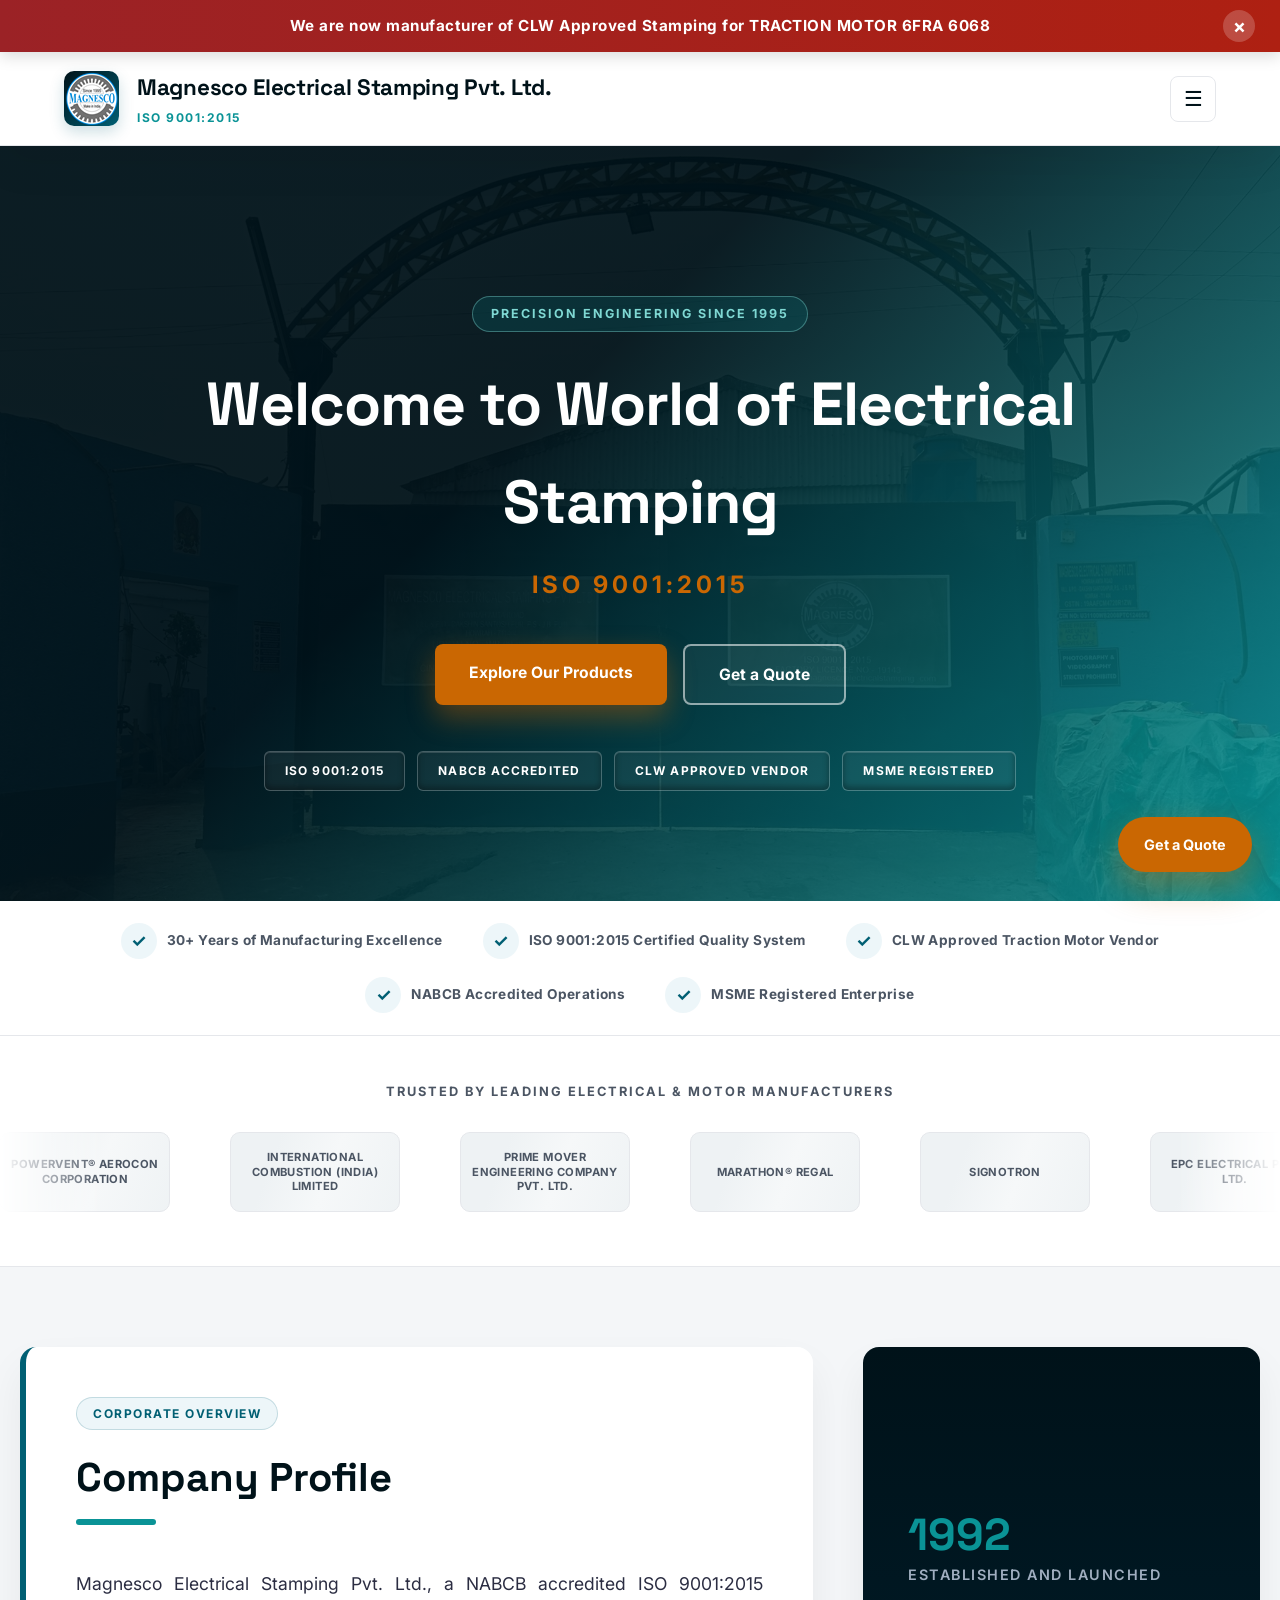
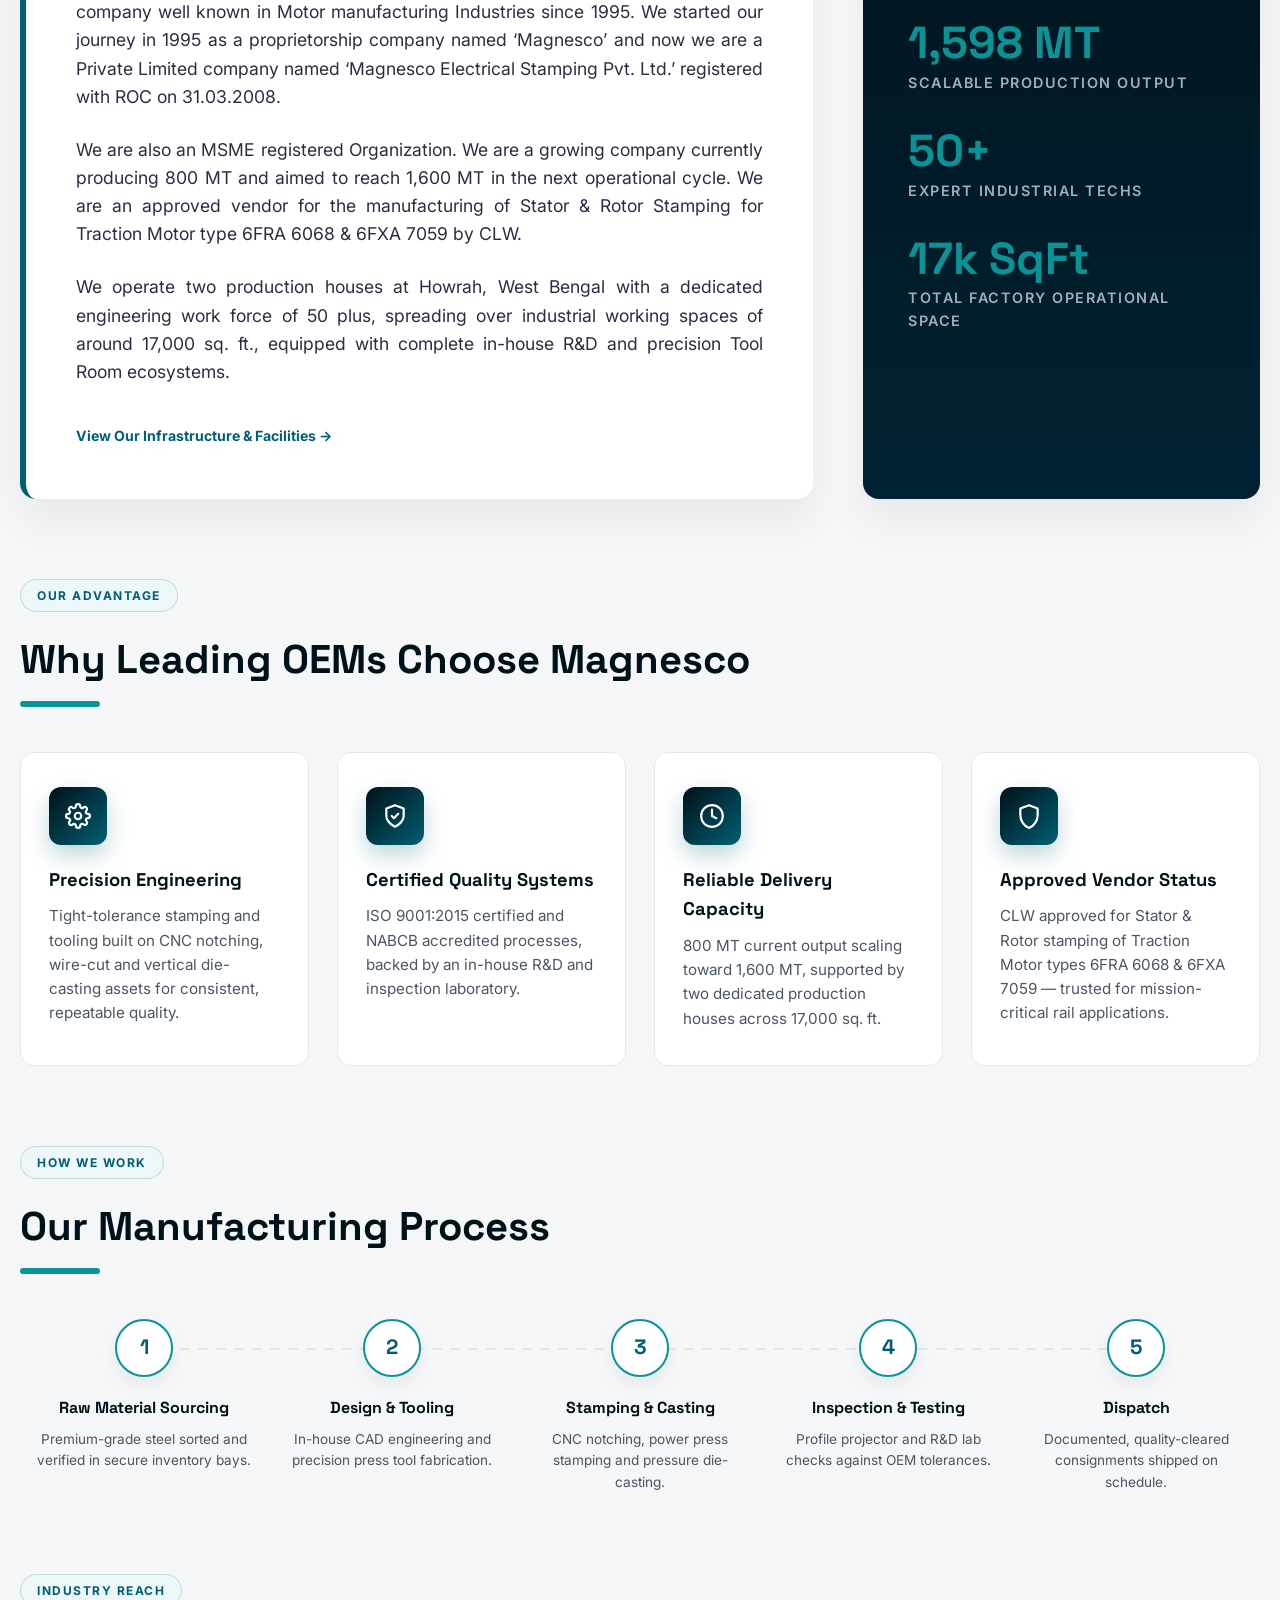
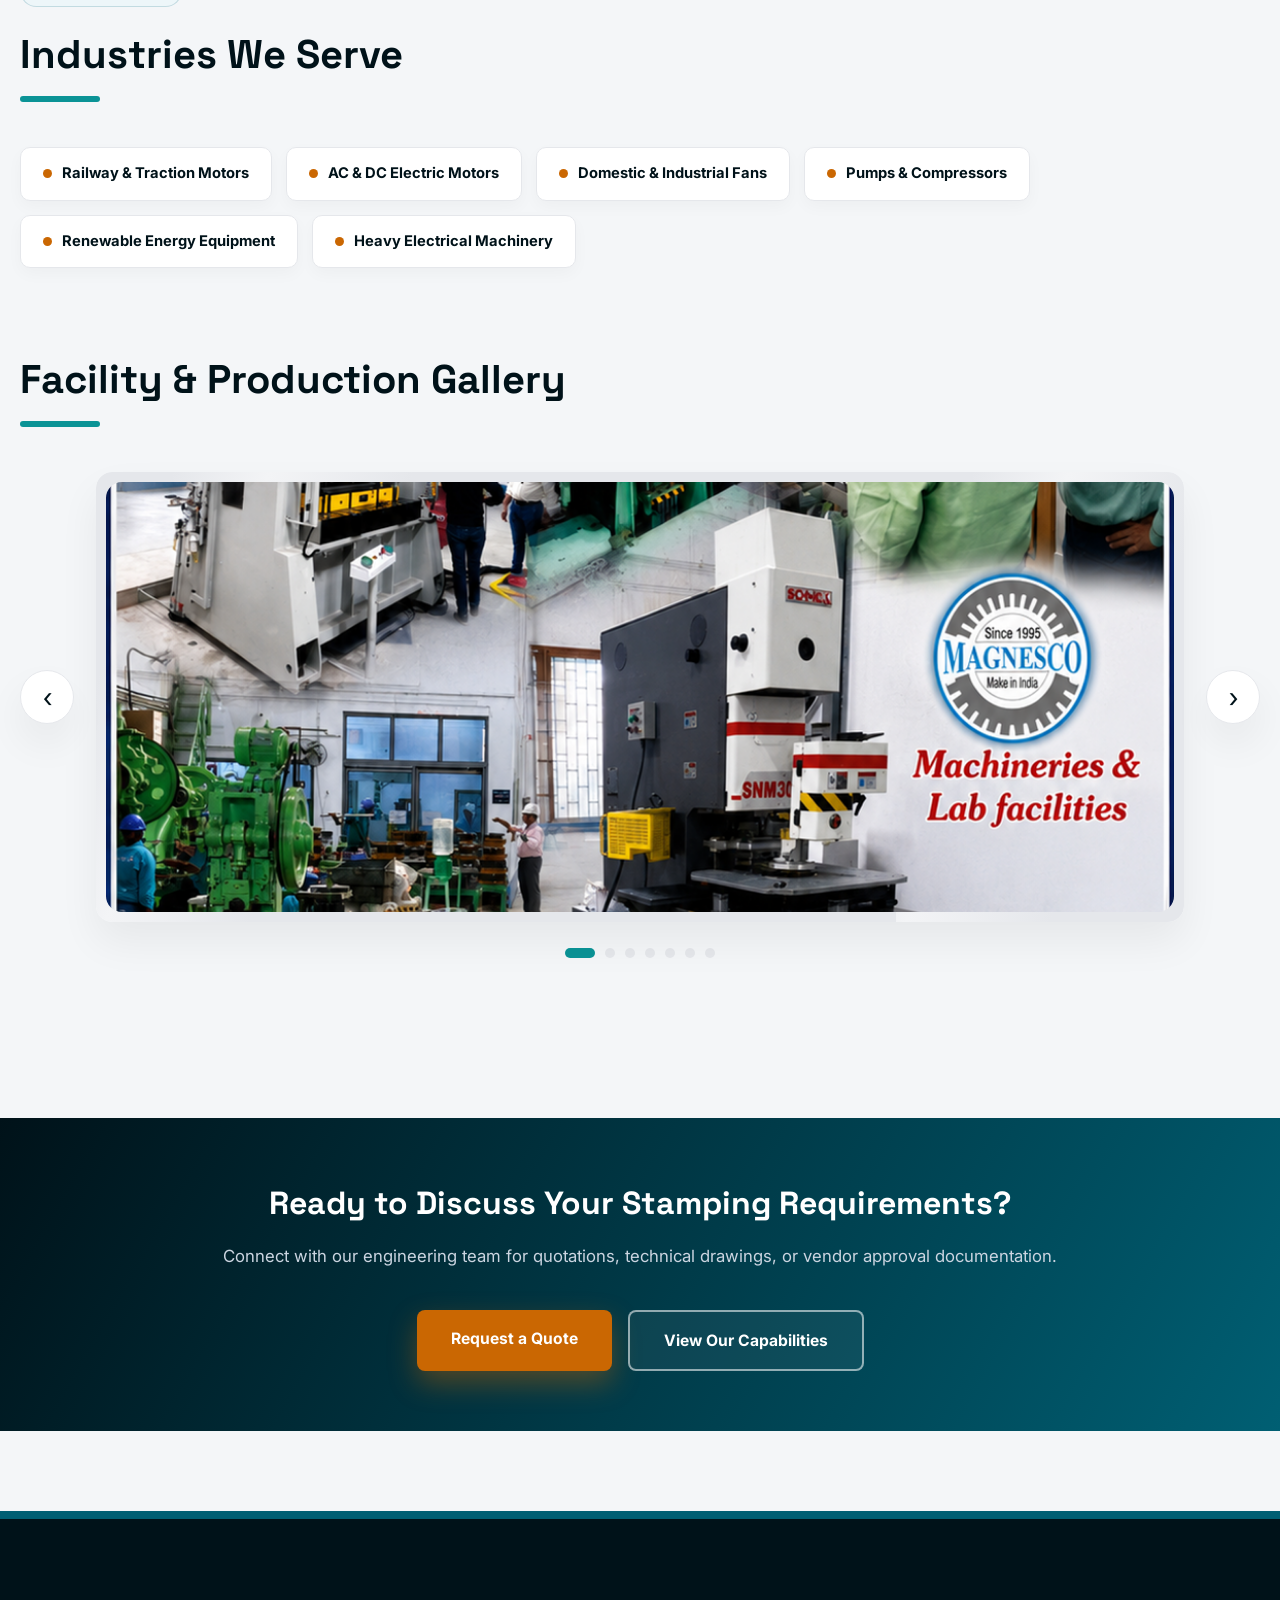
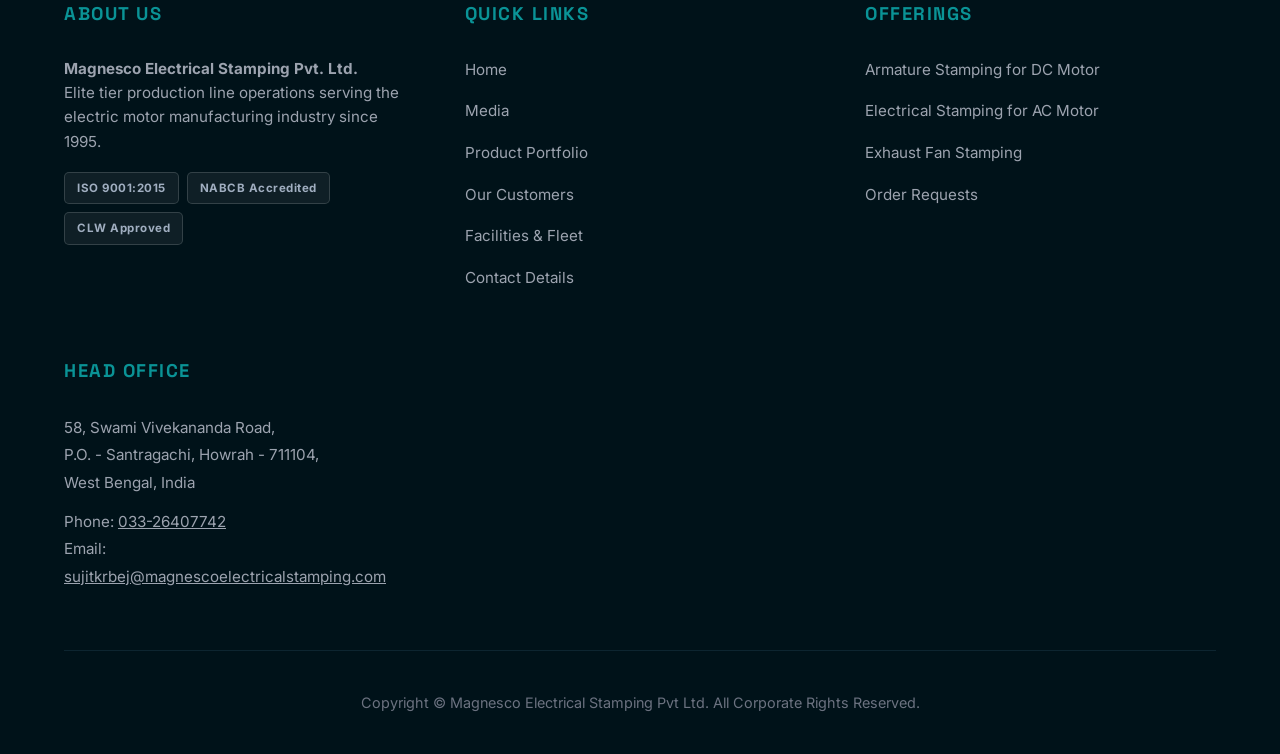
==== commit 159d6844: "Update social preview" ====
--- a/index.html
+++ b/index.html
@@ -19,14 +19,15 @@
     <!-- Social share metadata (Open Graph + Twitter Card) -->
     <meta property="og:type" content="business.business">
     <meta property="og:site_name" content="Magnesco Electrical Stamping Pvt. Ltd.">
-    <meta property="og:title" content="Magnesco Electrical Stamping Pvt. Ltd. | Howrah, India">
+    <meta property="og:title" content="Magnesco Electrical Stamping Pvt. Ltd.">
     <meta property="og:description" content="NABCB accredited, ISO 9001:2015 certified manufacturer of electrical, armature & traction motor stamping in Howrah, West Bengal. CLW approved vendor since 1995.">
-    <meta property="og:image" content="assets/images/nL9BBUu0XMlslFqzXFMg.png">
+    <meta property="og:image" content="assets/images/social_preview.png">
     <meta property="og:url" content="https://www.magnescoelectricalstamping.com/index.html">
     <meta property="og:locale" content="en_IN">
     <meta name="twitter:card" content="summary_large_image">
-    <meta name="twitter:title" content="Magnesco Electrical Stamping Pvt. Ltd. | Howrah, India">
+    <meta name="twitter:title" content="Magnesco Electrical Stamping Pvt. Ltd.">
     <meta name="twitter:description" content="NABCB accredited, ISO 9001:2015 certified manufacturer of electrical, armature & traction motor stamping in Howrah, West Bengal. CLW approved vendor since 1995.">
+	<meta name="twitter:image" content="assets/images/social_preview.png">
 
     <!-- Favicons -->
     <link rel="icon" type="image/x-icon" href="assets/images/1v3CCT2BIICOxb7OqFC4.png">
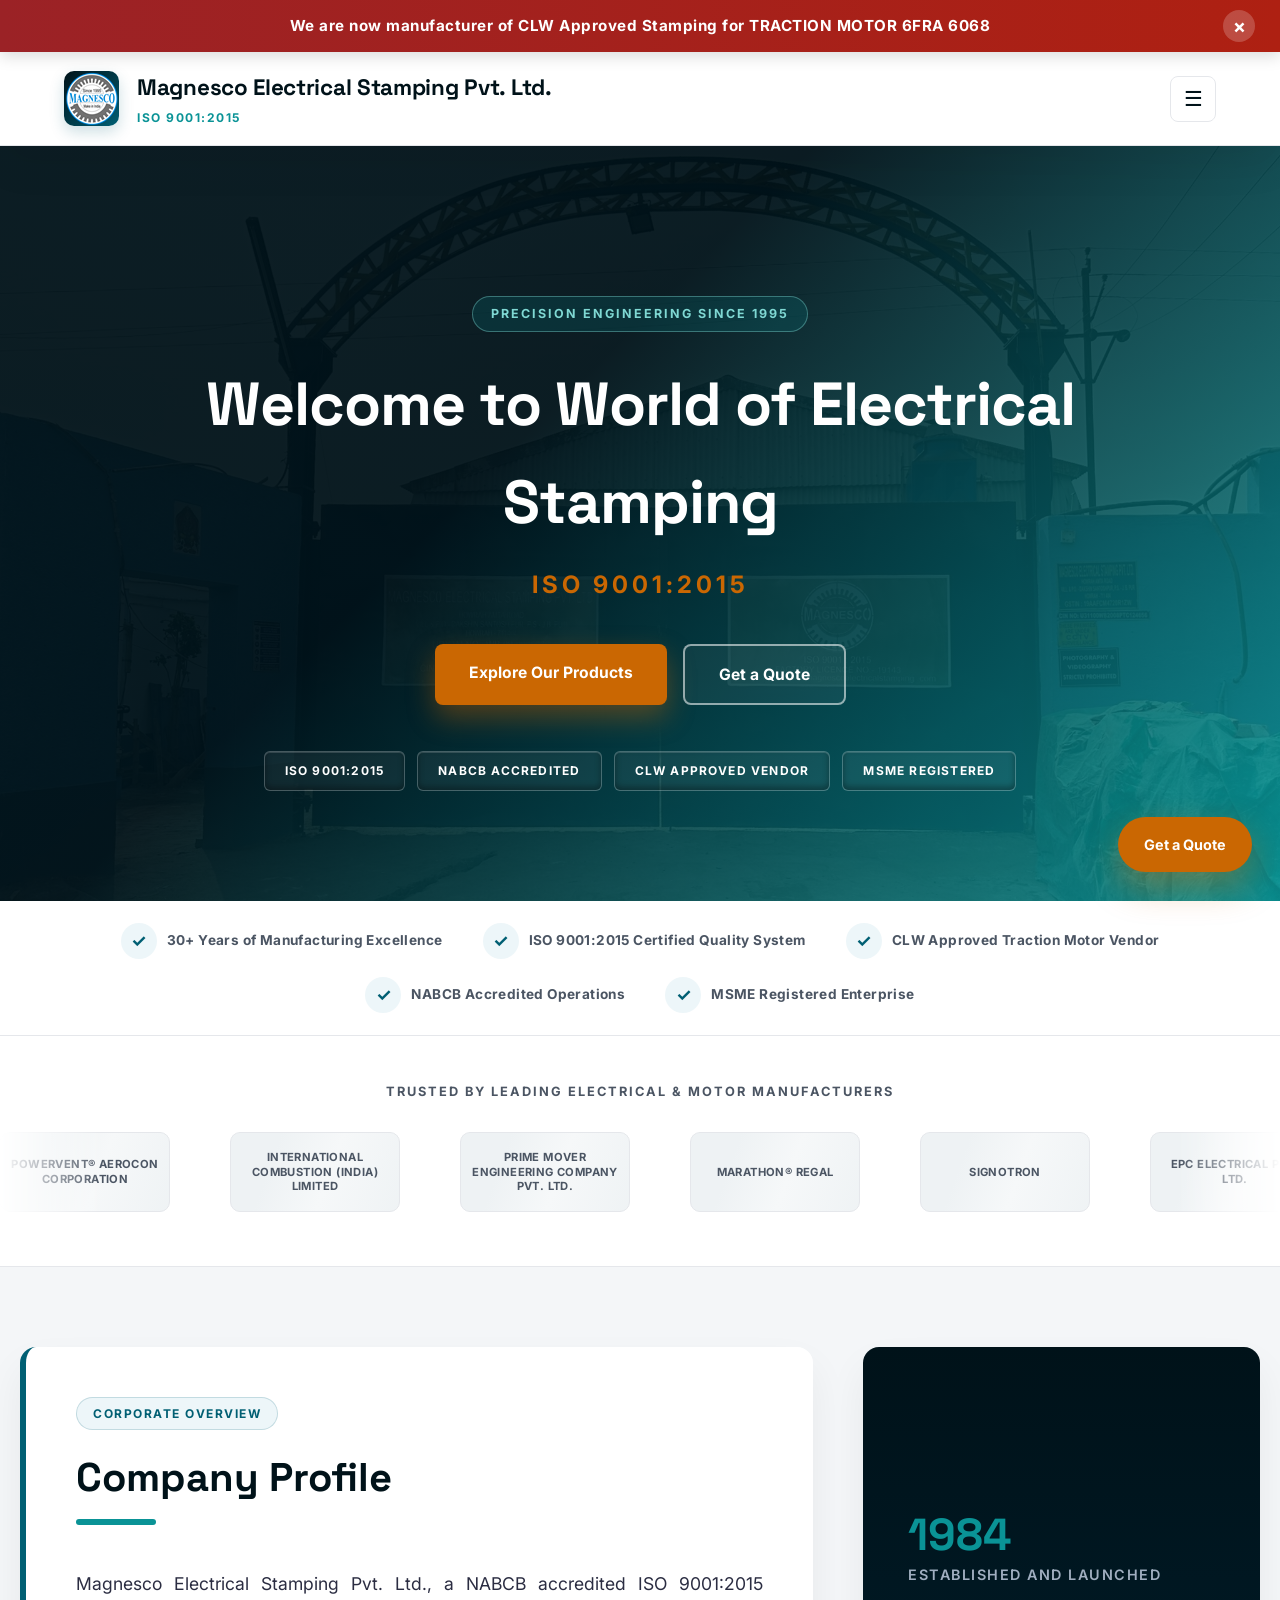
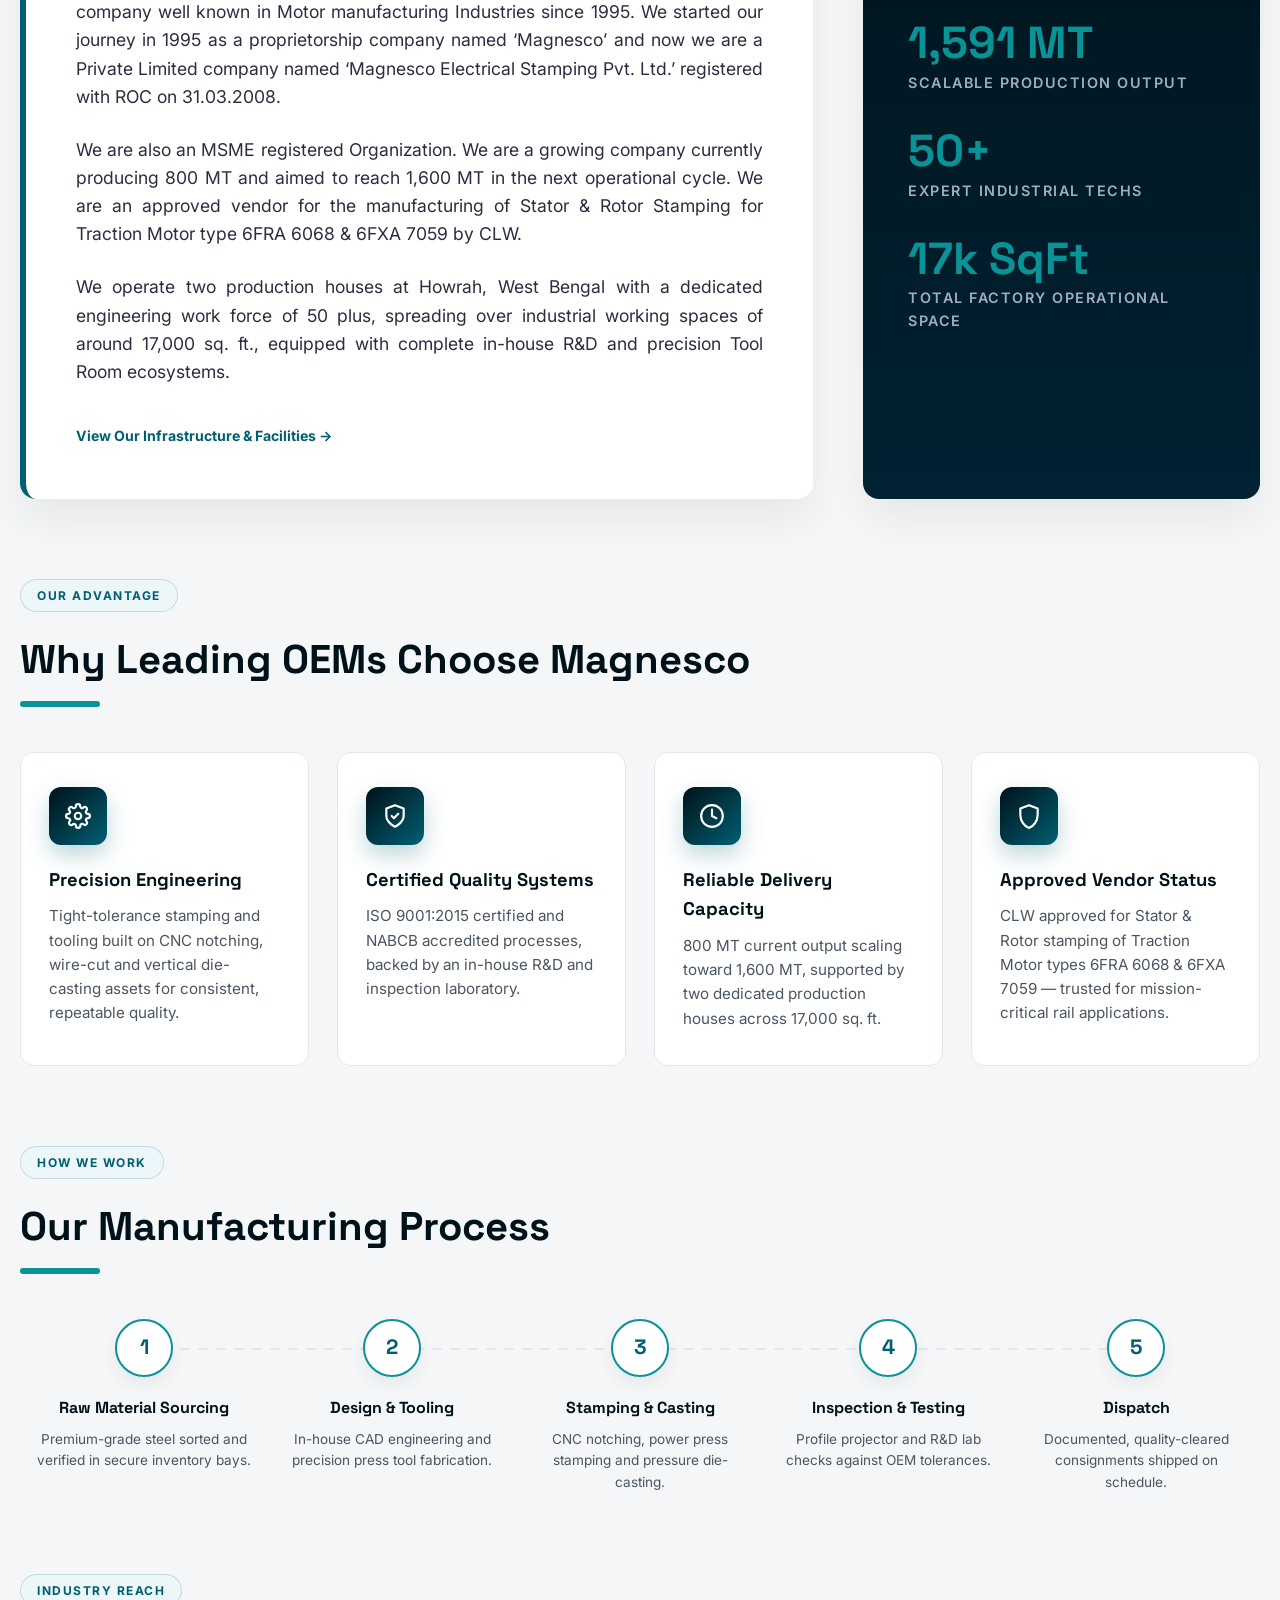
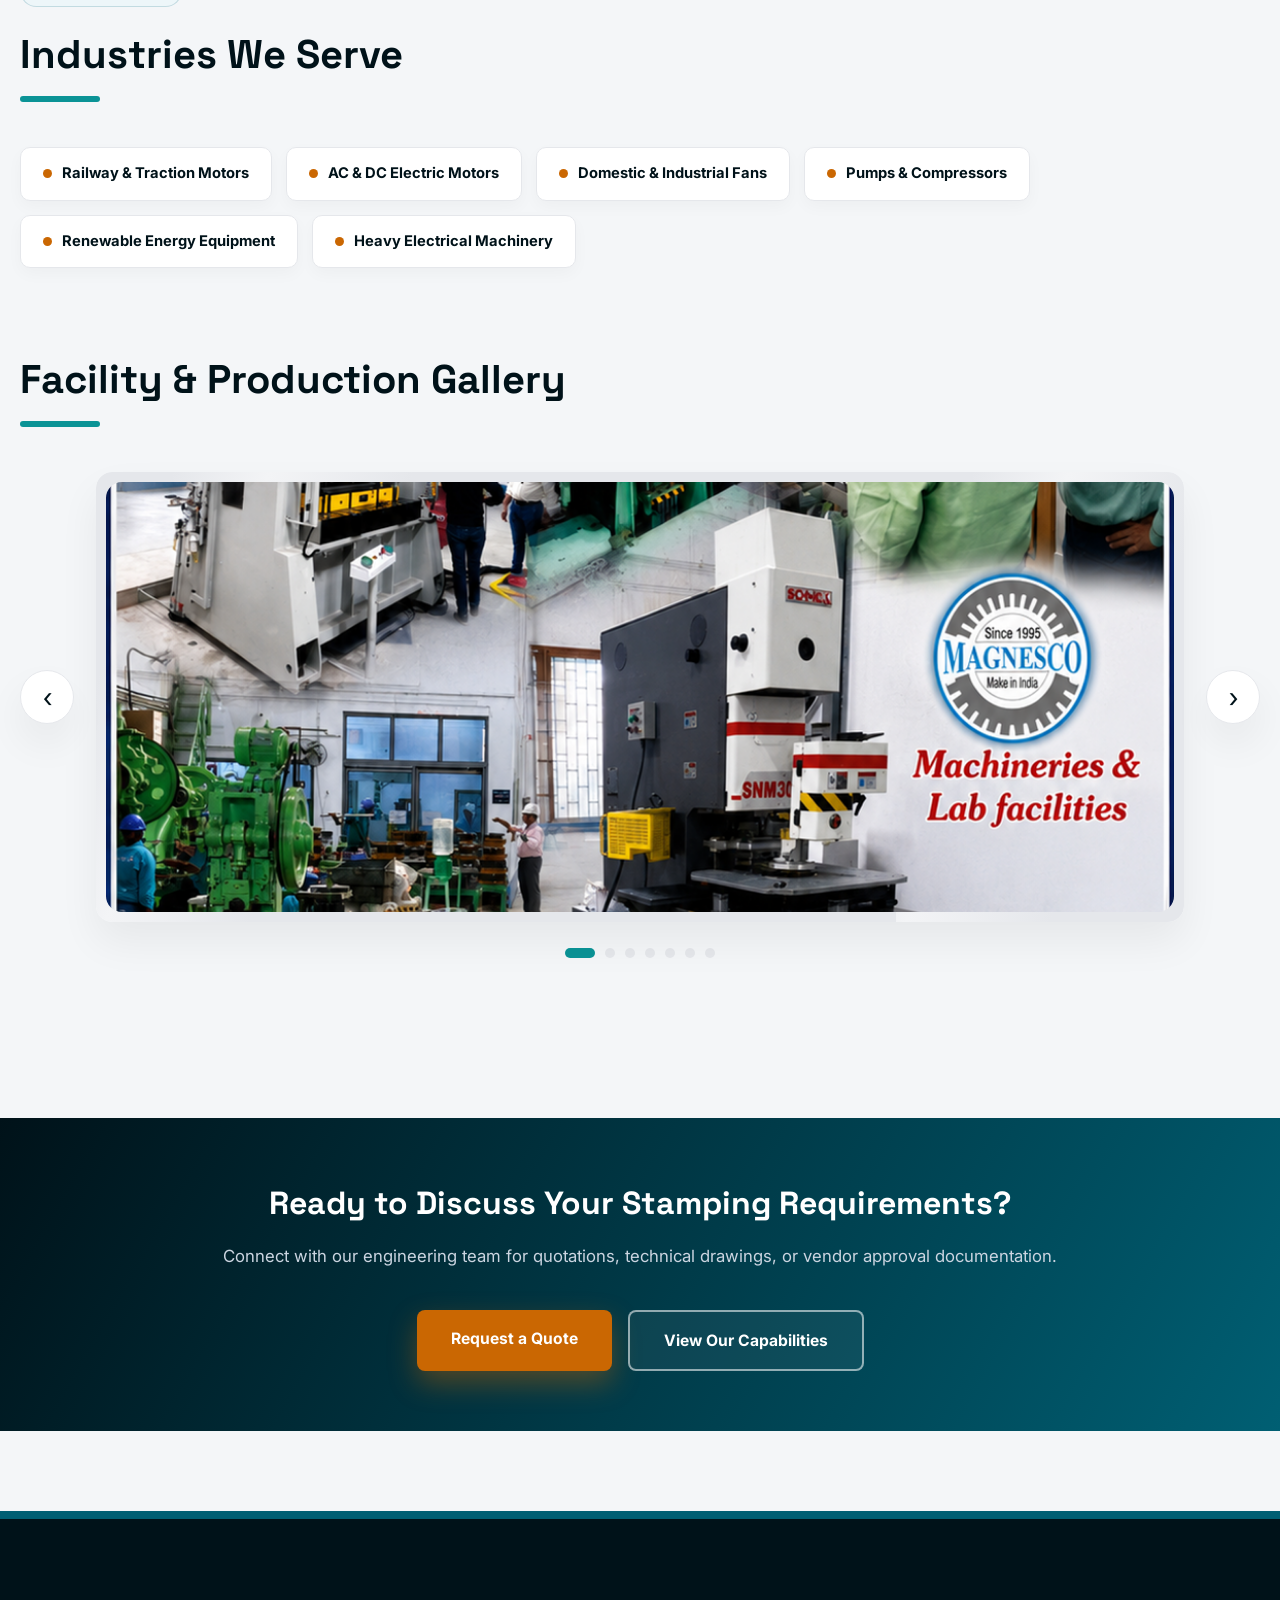
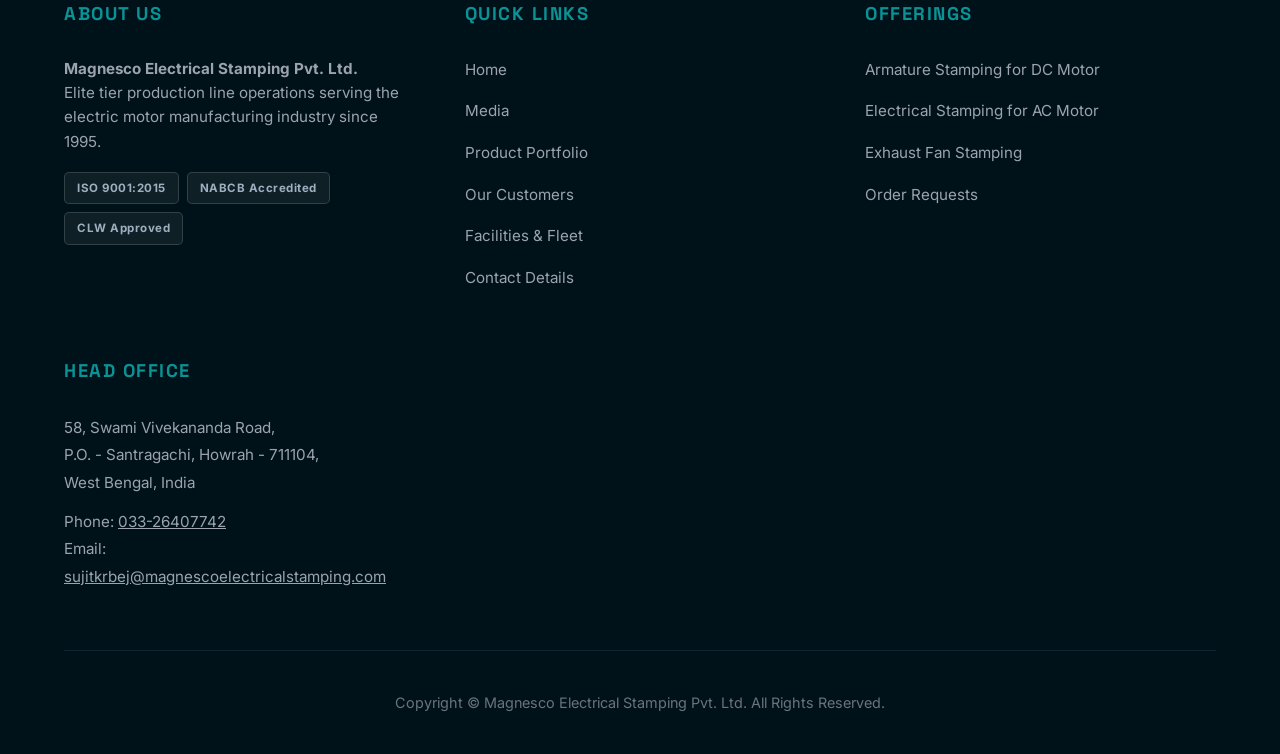
==== commit 17e7ea97: "Updated website" ====
--- a/index.html
+++ b/index.html
@@ -21,13 +21,13 @@
     <meta property="og:site_name" content="Magnesco Electrical Stamping Pvt. Ltd.">
     <meta property="og:title" content="Magnesco Electrical Stamping Pvt. Ltd.">
     <meta property="og:description" content="NABCB accredited, ISO 9001:2015 certified manufacturer of electrical, armature & traction motor stamping in Howrah, West Bengal. CLW approved vendor since 1995.">
-    <meta property="og:image" content="assets/images/social_preview.png">
+    <meta property="og:image" content="https://www.magnescoelectricalstamping.com/assets/images/social_preview.png">
     <meta property="og:url" content="https://www.magnescoelectricalstamping.com/index.html">
     <meta property="og:locale" content="en_IN">
     <meta name="twitter:card" content="summary_large_image">
     <meta name="twitter:title" content="Magnesco Electrical Stamping Pvt. Ltd.">
     <meta name="twitter:description" content="NABCB accredited, ISO 9001:2015 certified manufacturer of electrical, armature & traction motor stamping in Howrah, West Bengal. CLW approved vendor since 1995.">
-	<meta name="twitter:image" content="assets/images/social_preview.png">
+	<meta name="twitter:image" content="https://www.magnescoelectricalstamping.com/assets/images/social_preview.png">
 
     <!-- Favicons -->
     <link rel="icon" type="image/x-icon" href="assets/images/1v3CCT2BIICOxb7OqFC4.png">
@@ -361,7 +361,7 @@
             </div>
         </div>
         <div class="footer-copyright-panel">
-            Copyright © Magnesco Electrical Stamping Pvt Ltd. All Corporate Rights Reserved.
+            Copyright © Magnesco Electrical Stamping Pvt. Ltd. All Rights Reserved.
         </div>
     </footer>
 
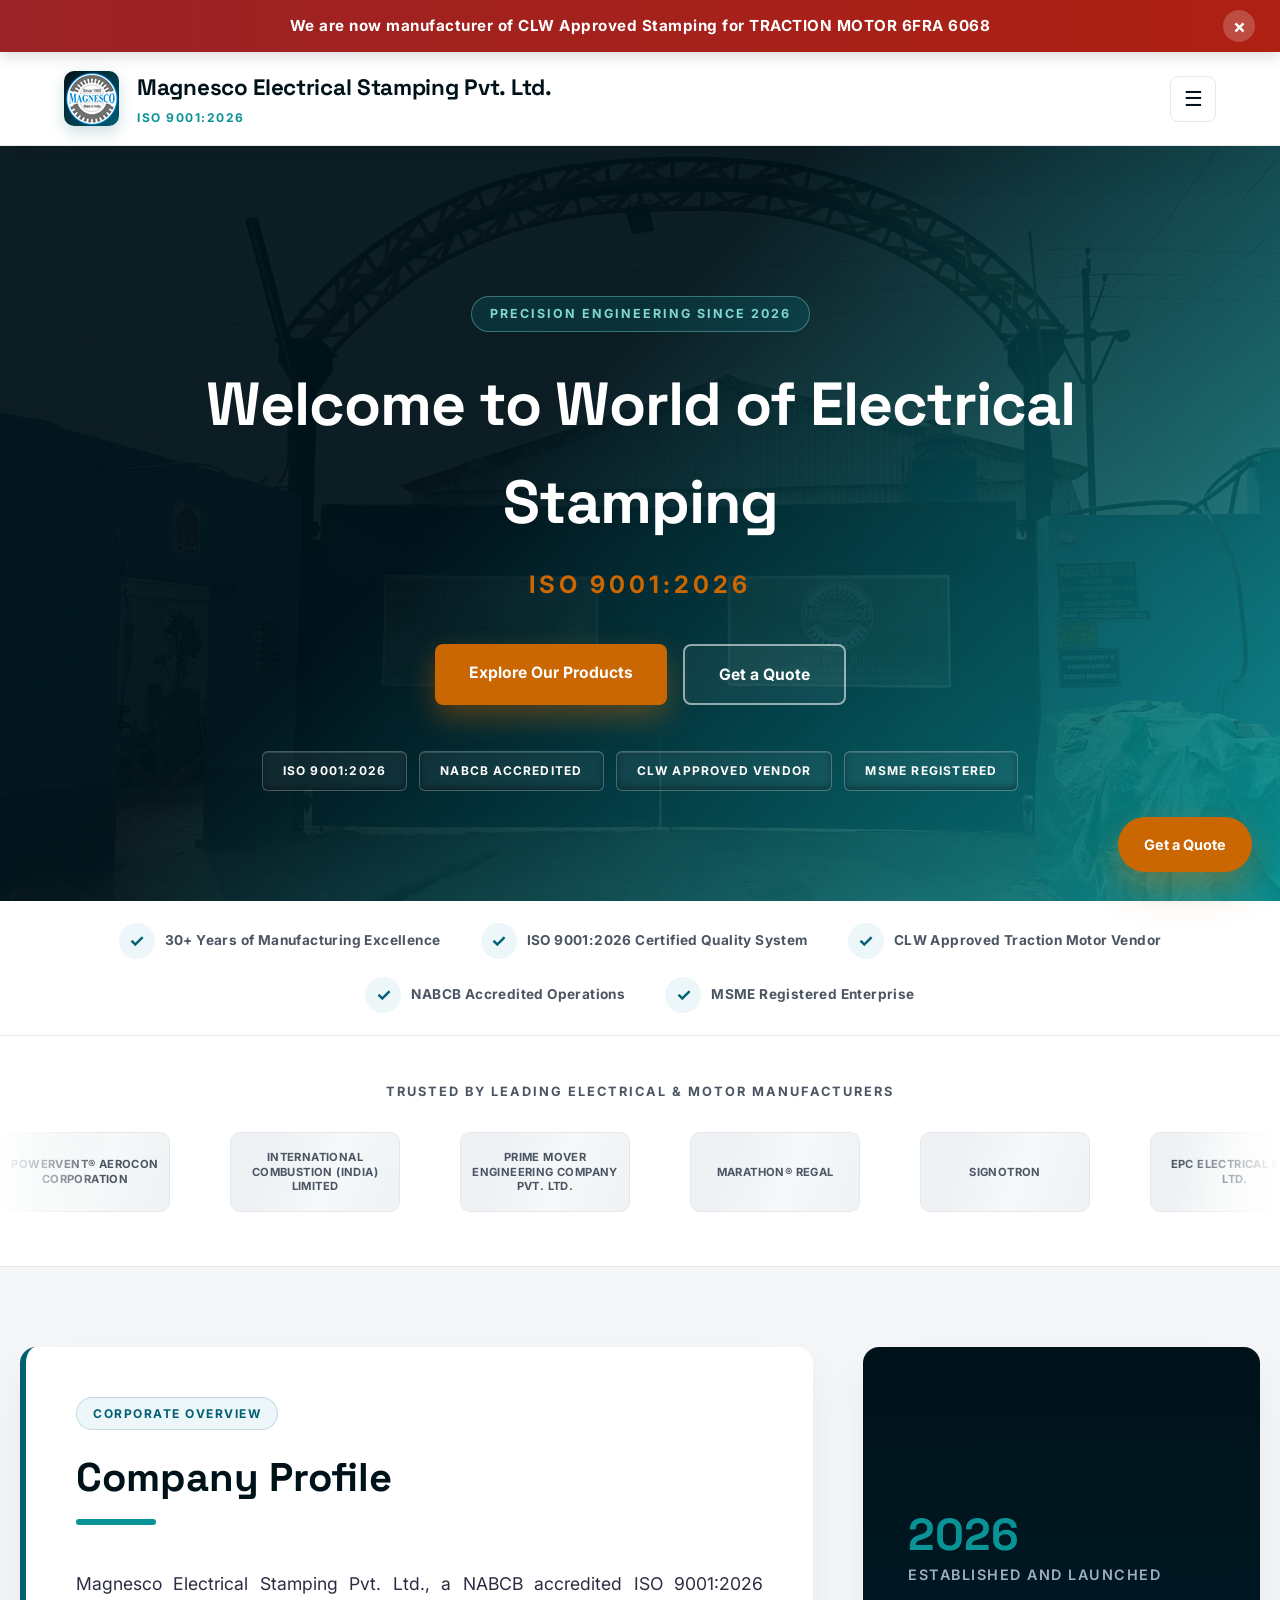
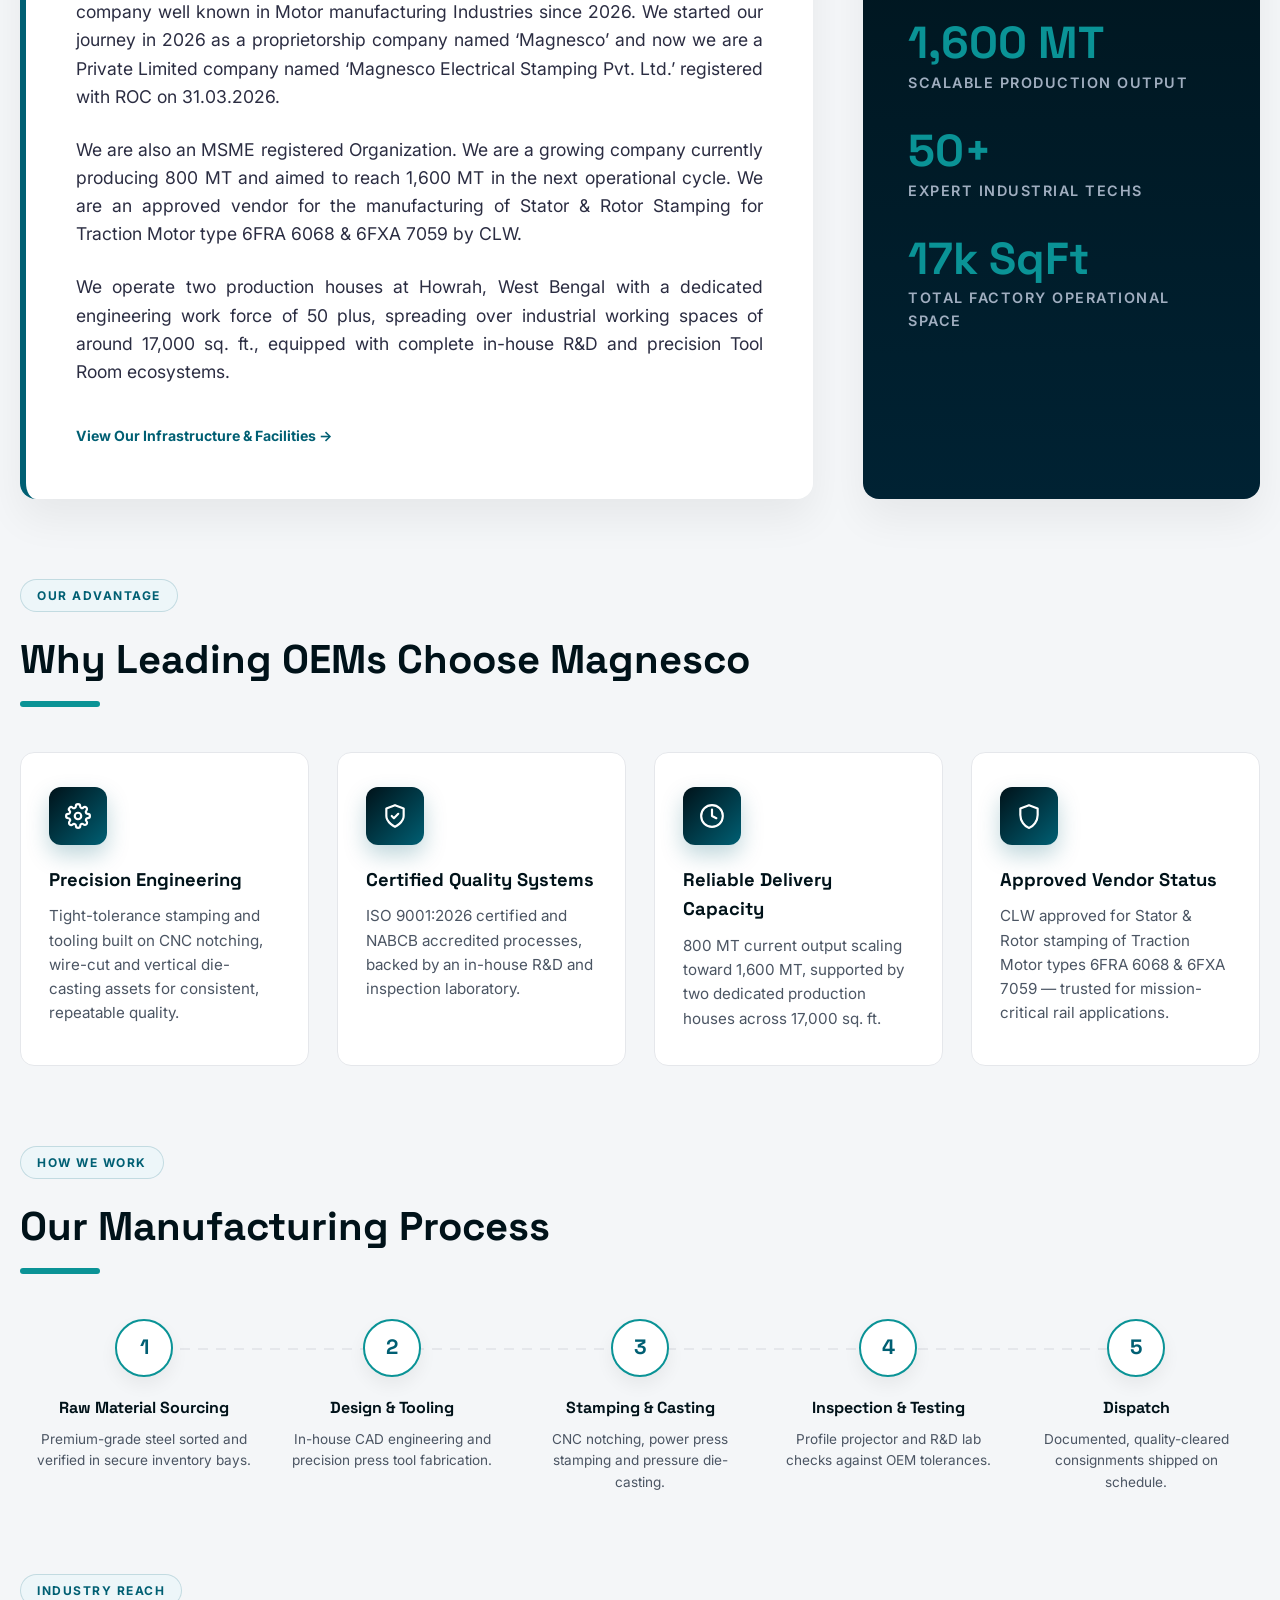
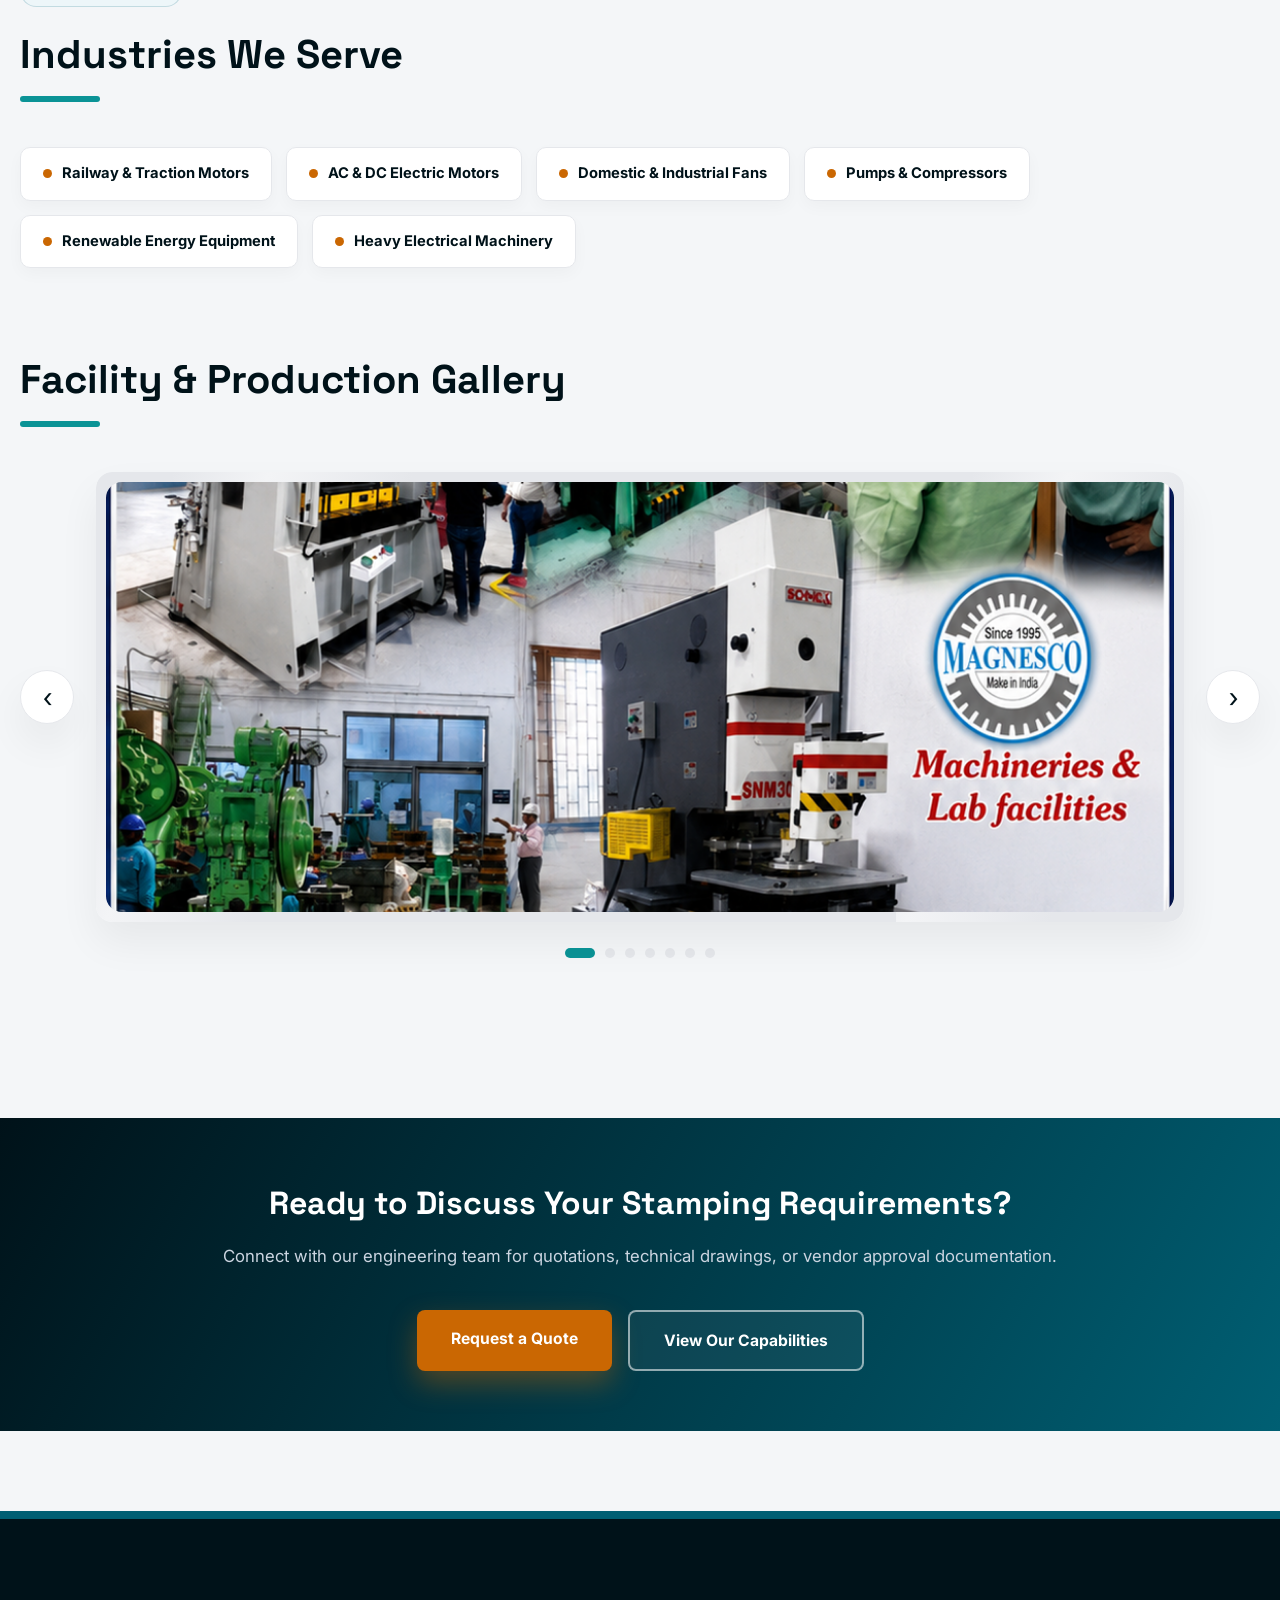
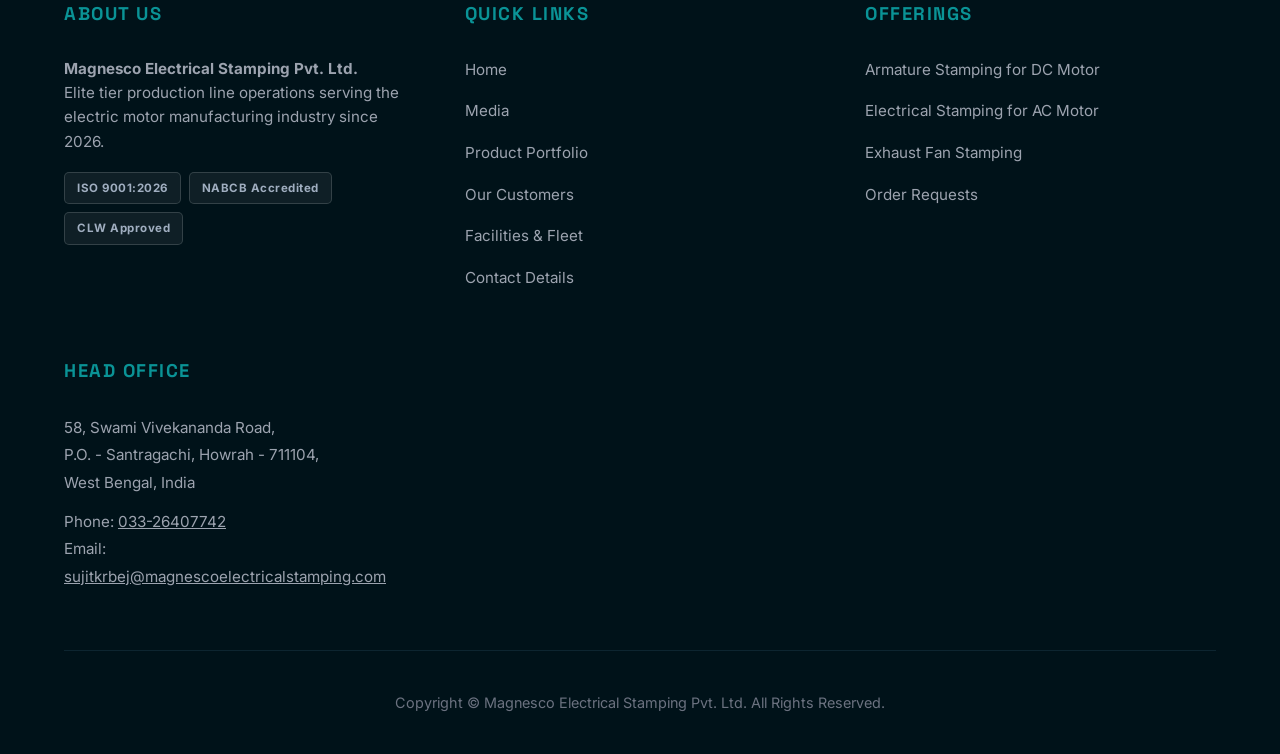
==== commit f8b9fe69: "Add 404 page" ====
--- a/index.html
+++ b/index.html
@@ -8,7 +8,7 @@
     <title>Magnesco Electrical Stamping Pvt. Ltd.</title>
 
     <!-- Search engine metadata -->
-    <meta name="description" content="NABCB accredited, ISO 9001:2015 certified manufacturer of electrical, armature & traction motor stamping in Howrah, West Bengal. CLW approved vendor since 1995.">
+    <meta name="description" content="NABCB accredited, ISO 9001:2026 certified manufacturer of electrical, armature & traction motor stamping in Howrah, West Bengal. CLW approved vendor since 2026.">
     <meta name="keywords" content="electrical stamping, motor stamping, armature stamping, CLW approved stamping, traction motor stamping, Howrah manufacturer, pressure die casting, CNC notching">
     <meta name="author" content="Magnesco Electrical Stamping Pvt. Ltd.">
     <meta name="robots" content="index, follow">
@@ -20,13 +20,13 @@
     <meta property="og:type" content="business.business">
     <meta property="og:site_name" content="Magnesco Electrical Stamping Pvt. Ltd.">
     <meta property="og:title" content="Magnesco Electrical Stamping Pvt. Ltd.">
-    <meta property="og:description" content="NABCB accredited, ISO 9001:2015 certified manufacturer of electrical, armature & traction motor stamping in Howrah, West Bengal. CLW approved vendor since 1995.">
+    <meta property="og:description" content="NABCB accredited, ISO 9001:2026 certified manufacturer of electrical, armature & traction motor stamping in Howrah, West Bengal. CLW approved vendor since 2026.">
     <meta property="og:image" content="https://www.magnescoelectricalstamping.com/assets/images/social_preview.png">
     <meta property="og:url" content="https://www.magnescoelectricalstamping.com/index.html">
     <meta property="og:locale" content="en_IN">
     <meta name="twitter:card" content="summary_large_image">
     <meta name="twitter:title" content="Magnesco Electrical Stamping Pvt. Ltd.">
-    <meta name="twitter:description" content="NABCB accredited, ISO 9001:2015 certified manufacturer of electrical, armature & traction motor stamping in Howrah, West Bengal. CLW approved vendor since 1995.">
+    <meta name="twitter:description" content="NABCB accredited, ISO 9001:2026 certified manufacturer of electrical, armature & traction motor stamping in Howrah, West Bengal. CLW approved vendor since 2026.">
 	<meta name="twitter:image" content="https://www.magnescoelectricalstamping.com/assets/images/social_preview.png">
 
     <!-- Favicons -->
@@ -51,8 +51,8 @@
       "url": "https://www.magnescoelectricalstamping.com/",
       "logo": "https://www.magnescoelectricalstamping.com/assets/images/8XQ1AbDtiBZoxcn2L4eJ.png",
       "image": "https://www.magnescoelectricalstamping.com/assets/images/nL9BBUu0XMlslFqzXFMg.png",
-      "foundingDate": "1995",
-      "description": "NABCB accredited, ISO 9001:2015 certified manufacturer of electrical and traction motor stamping, CLW approved vendor.",
+      "foundingDate": "2026",
+      "description": "NABCB accredited, ISO 9001:2026 certified manufacturer of electrical and traction motor stamping, CLW approved vendor.",
       "address": {
         "@type": "PostalAddress",
         "streetAddress": "58, Swami Vivekananda Road, Santragachi",
@@ -96,7 +96,7 @@
             <div class="brand-monogram"><img src="assets/images/8XQ1AbDtiBZoxcn2L4eJ.png" alt="Magnesco Electrical Stamping Pvt. Ltd. logo"></div>
             <div class="brand-title-block">
                 <h1>Magnesco Electrical Stamping Pvt. Ltd.</h1>
-                <p>ISO 9001:2015</p>
+                <p>ISO 9001:2026</p>
             </div>
         </a>
 
@@ -118,15 +118,15 @@
     <!-- Page-specific content -->
     <main class="page-enter">
         <section class="hero-industrial-canvas">
-            <span class="hero-eyebrow">Precision Engineering Since 1995</span>
+            <span class="hero-eyebrow">Precision Engineering Since 2026</span>
             <h2>Welcome to World of Electrical Stamping</h2>
-            <p>ISO 9001:2015</p>
+            <p>ISO 9001:2026</p>
             <div class="hero-cta-row">
                 <a href="products.html" class="hero-btn hero-btn-primary">Explore Our Products</a>
                 <a href="contact.html" class="hero-btn hero-btn-secondary">Get a Quote</a>
             </div>
             <div class="hero-badge-row">
-                <span class="stamped-badge">ISO 9001:2015</span>
+                <span class="stamped-badge">ISO 9001:2026</span>
                 <span class="stamped-badge">NABCB Accredited</span>
                 <span class="stamped-badge">CLW Approved Vendor</span>
                 <span class="stamped-badge">MSME Registered</span>
@@ -136,7 +136,7 @@
         <div class="trust-strip">
             <div class="trust-strip-inner">
                 <div class="trust-strip-item"><span class="trust-icon">✓</span> 30+ Years of Manufacturing Excellence</div>
-                <div class="trust-strip-item"><span class="trust-icon">✓</span> ISO 9001:2015 Certified Quality System</div>
+                <div class="trust-strip-item"><span class="trust-icon">✓</span> ISO 9001:2026 Certified Quality System</div>
                 <div class="trust-strip-item"><span class="trust-icon">✓</span> CLW Approved Traction Motor Vendor</div>
                 <div class="trust-strip-item"><span class="trust-icon">✓</span> NABCB Accredited Operations</div>
                 <div class="trust-strip-item"><span class="trust-icon">✓</span> MSME Registered Enterprise</div>
@@ -171,13 +171,13 @@
                 <div class="premium-profile-card reveal-on-scroll">
                     <span class="section-eyebrow-tag">Corporate Overview</span>
                     <h3 class="section-headline-accent">Company Profile</h3>
-                    <p>Magnesco Electrical Stamping Pvt. Ltd., a NABCB accredited ISO 9001:2015 company well known in Motor manufacturing Industries since 1995. We started our journey in 1995 as a proprietorship company named ‘Magnesco’ and now we are a Private Limited company named ‘Magnesco Electrical Stamping Pvt. Ltd.’ registered with ROC on 31.03.2008.</p>
+                    <p>Magnesco Electrical Stamping Pvt. Ltd., a NABCB accredited ISO 9001:2026 company well known in Motor manufacturing Industries since 2026. We started our journey in 2026 as a proprietorship company named ‘Magnesco’ and now we are a Private Limited company named ‘Magnesco Electrical Stamping Pvt. Ltd.’ registered with ROC on 31.03.2026.</p>
                     <p>We are also an MSME registered Organization. We are a growing company currently producing 800 MT and aimed to reach 1,600 MT in the next operational cycle. We are an approved vendor for the manufacturing of Stator & Rotor Stamping for Traction Motor type 6FRA 6068 & 6FXA 7059 by CLW.</p>
                     <p>We operate two production houses at Howrah, West Bengal with a dedicated engineering work force of 50 plus, spreading over industrial working spaces of around 17,000 sq. ft., equipped with complete in-house R&D and precision Tool Room ecosystems.</p>
                     <a href="facilities.html" class="card-quote-link">View Our Infrastructure & Facilities →</a>
                 </div>
                 <div class="metric-sidebar-panel reveal-on-scroll">
-                    <div class="metric-node"><h3 data-count-to="1995" data-count-format="year">1995</h3><p>ESTABLISHED AND LAUNCHED</p></div>
+                    <div class="metric-node"><h3 data-count-to="2026" data-count-format="year">2026</h3><p>ESTABLISHED AND LAUNCHED</p></div>
                     <div class="metric-node"><h3 data-count-to="1600" data-count-suffix=" MT">1,600 MT</h3><p>SCALABLE PRODUCTION OUTPUT</p></div>
                     <div class="metric-node"><h3 data-count-to="50" data-count-suffix="+">50+</h3><p>EXPERT INDUSTRIAL TECHS</p></div>
                     <div class="metric-node"><h3 data-count-to="17" data-count-suffix="k SqFt">17k SqFt</h3><p>TOTAL FACTORY OPERATIONAL SPACE</p></div>
@@ -200,7 +200,7 @@
                             <svg width="26" height="26" viewBox="0 0 24 24" fill="none" stroke="currentColor" stroke-width="2" stroke-linecap="round" stroke-linejoin="round"><path d="M12 22s8-4 8-10V5l-8-3-8 3v7c0 6 8 10 8 10z"></path><path d="M9 12l2 2 4-4"></path></svg>
                         </div>
                         <h4>Certified Quality Systems</h4>
-                        <p>ISO 9001:2015 certified and NABCB accredited processes, backed by an in-house R&D and inspection laboratory.</p>
+                        <p>ISO 9001:2026 certified and NABCB accredited processes, backed by an in-house R&D and inspection laboratory.</p>
                     </div>
                     <div class="feature-icon-card">
                         <div class="feature-icon-badge">
@@ -319,10 +319,10 @@
                 <h4>About Us</h4>
                 <p style="color: #9ca3af; font-size: 0.95rem;">
                     <strong>Magnesco Electrical Stamping Pvt. Ltd.</strong><br>
-                    Elite tier production line operations serving the electric motor manufacturing industry since 1995.
+                    Elite tier production line operations serving the electric motor manufacturing industry since 2026.
                 </p>
                 <div style="display:flex; flex-wrap:wrap; gap:8px; margin-top:18px;">
-                    <span style="background:rgba(255,255,255,0.06); border:1px solid rgba(255,255,255,0.15); color:#a0aec0; font-size:0.72rem; font-weight:700; letter-spacing:0.5px; padding:6px 12px; border-radius:5px;">ISO 9001:2015</span>
+                    <span style="background:rgba(255,255,255,0.06); border:1px solid rgba(255,255,255,0.15); color:#a0aec0; font-size:0.72rem; font-weight:700; letter-spacing:0.5px; padding:6px 12px; border-radius:5px;">ISO 9001:2026</span>
                     <span style="background:rgba(255,255,255,0.06); border:1px solid rgba(255,255,255,0.15); color:#a0aec0; font-size:0.72rem; font-weight:700; letter-spacing:0.5px; padding:6px 12px; border-radius:5px;">NABCB Accredited</span>
                     <span style="background:rgba(255,255,255,0.06); border:1px solid rgba(255,255,255,0.15); color:#a0aec0; font-size:0.72rem; font-weight:700; letter-spacing:0.5px; padding:6px 12px; border-radius:5px;">CLW Approved</span>
                 </div>
--- a/css/style.css
+++ b/css/style.css
@@ -76,7 +76,7 @@
             font-size: 0.95rem;
             letter-spacing: 0.5px;
             position: relative;
-            z-index: 2000;
+            z-index: 2026;
             display: flex;
             justify-content: center;
             align-items: center;
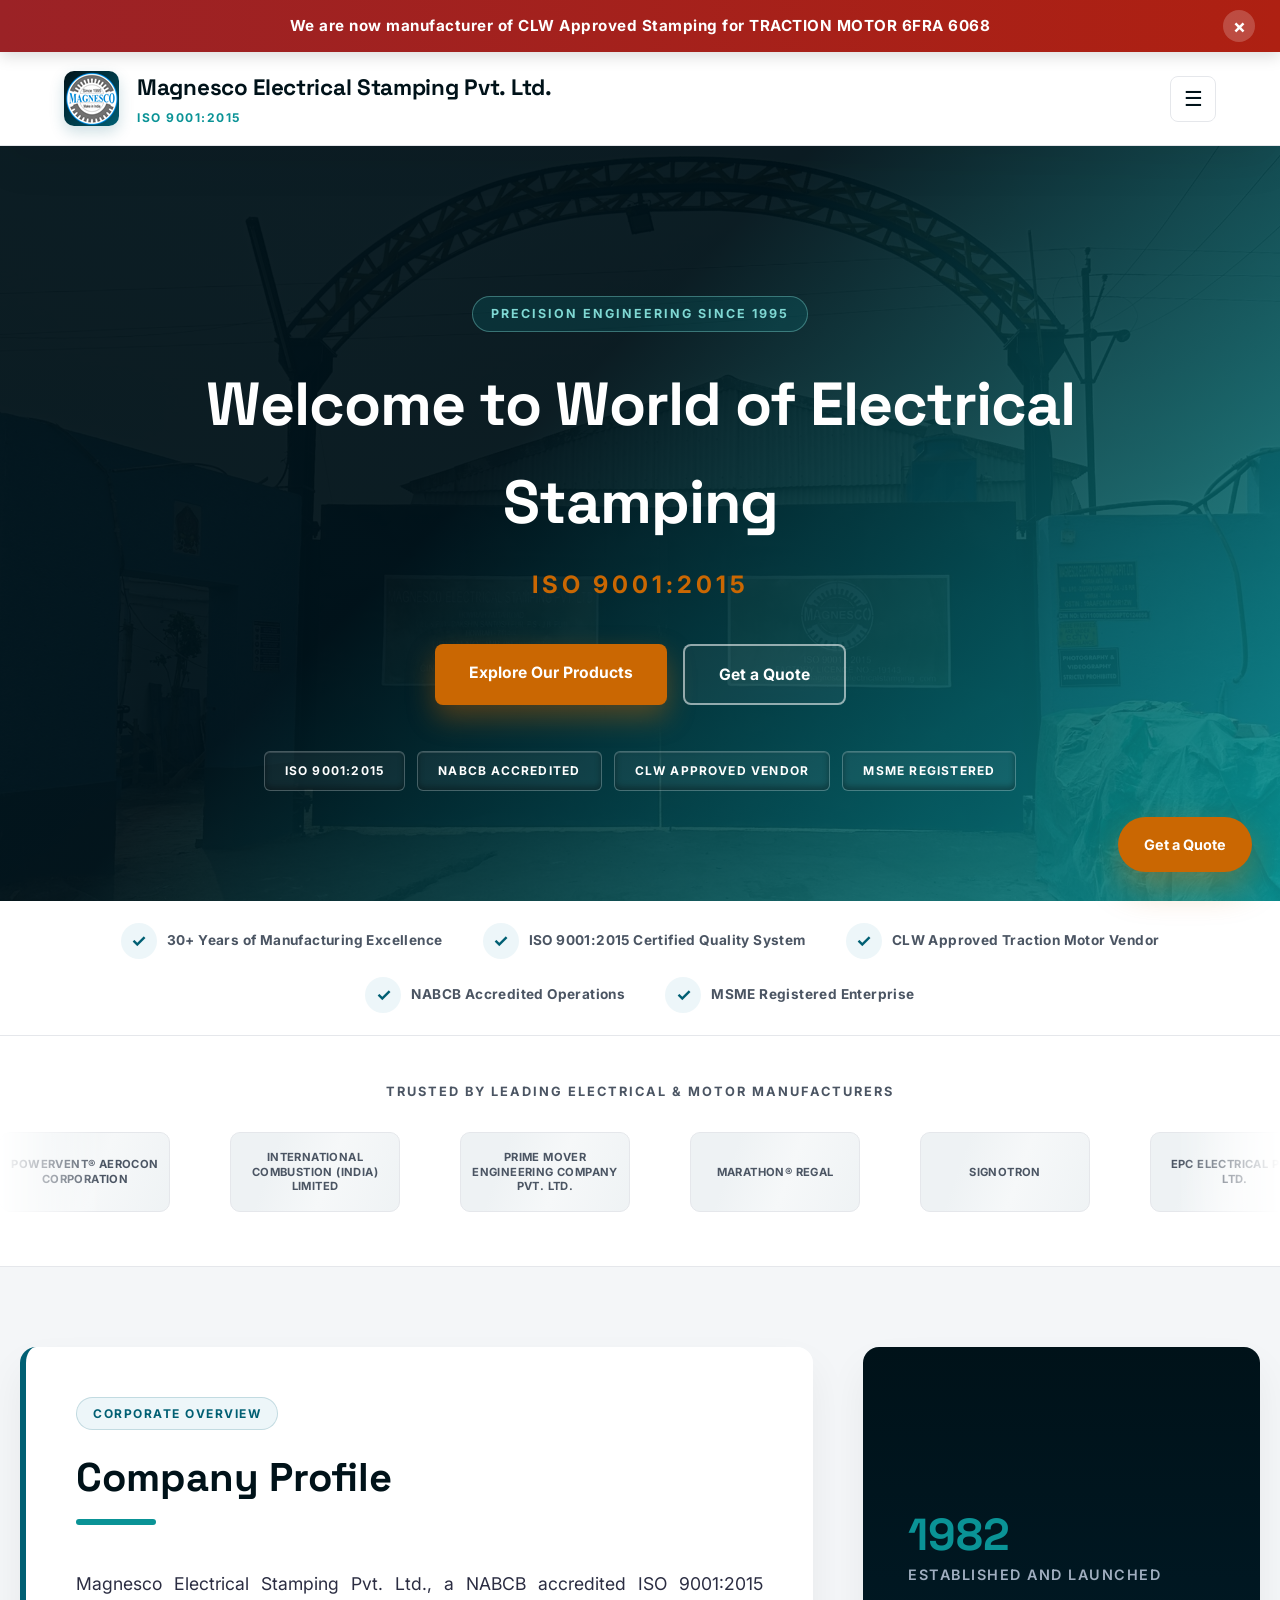
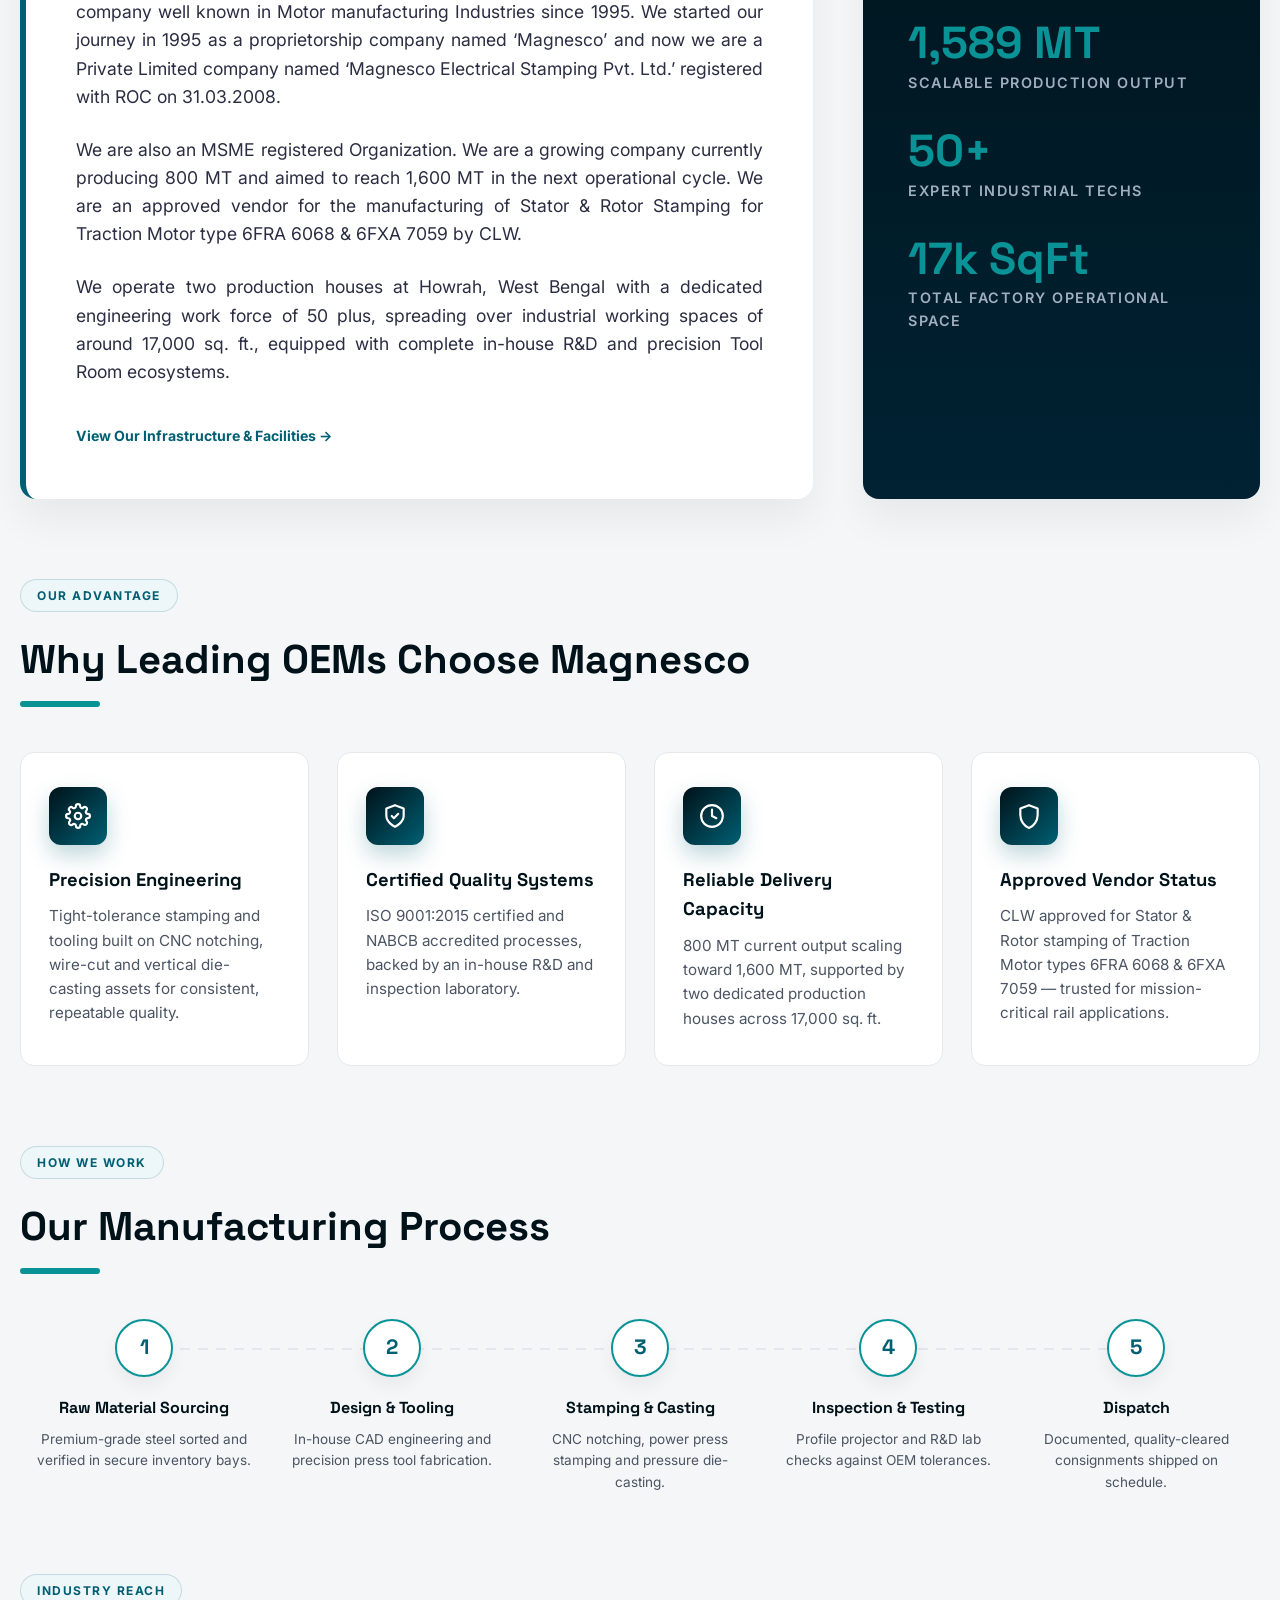
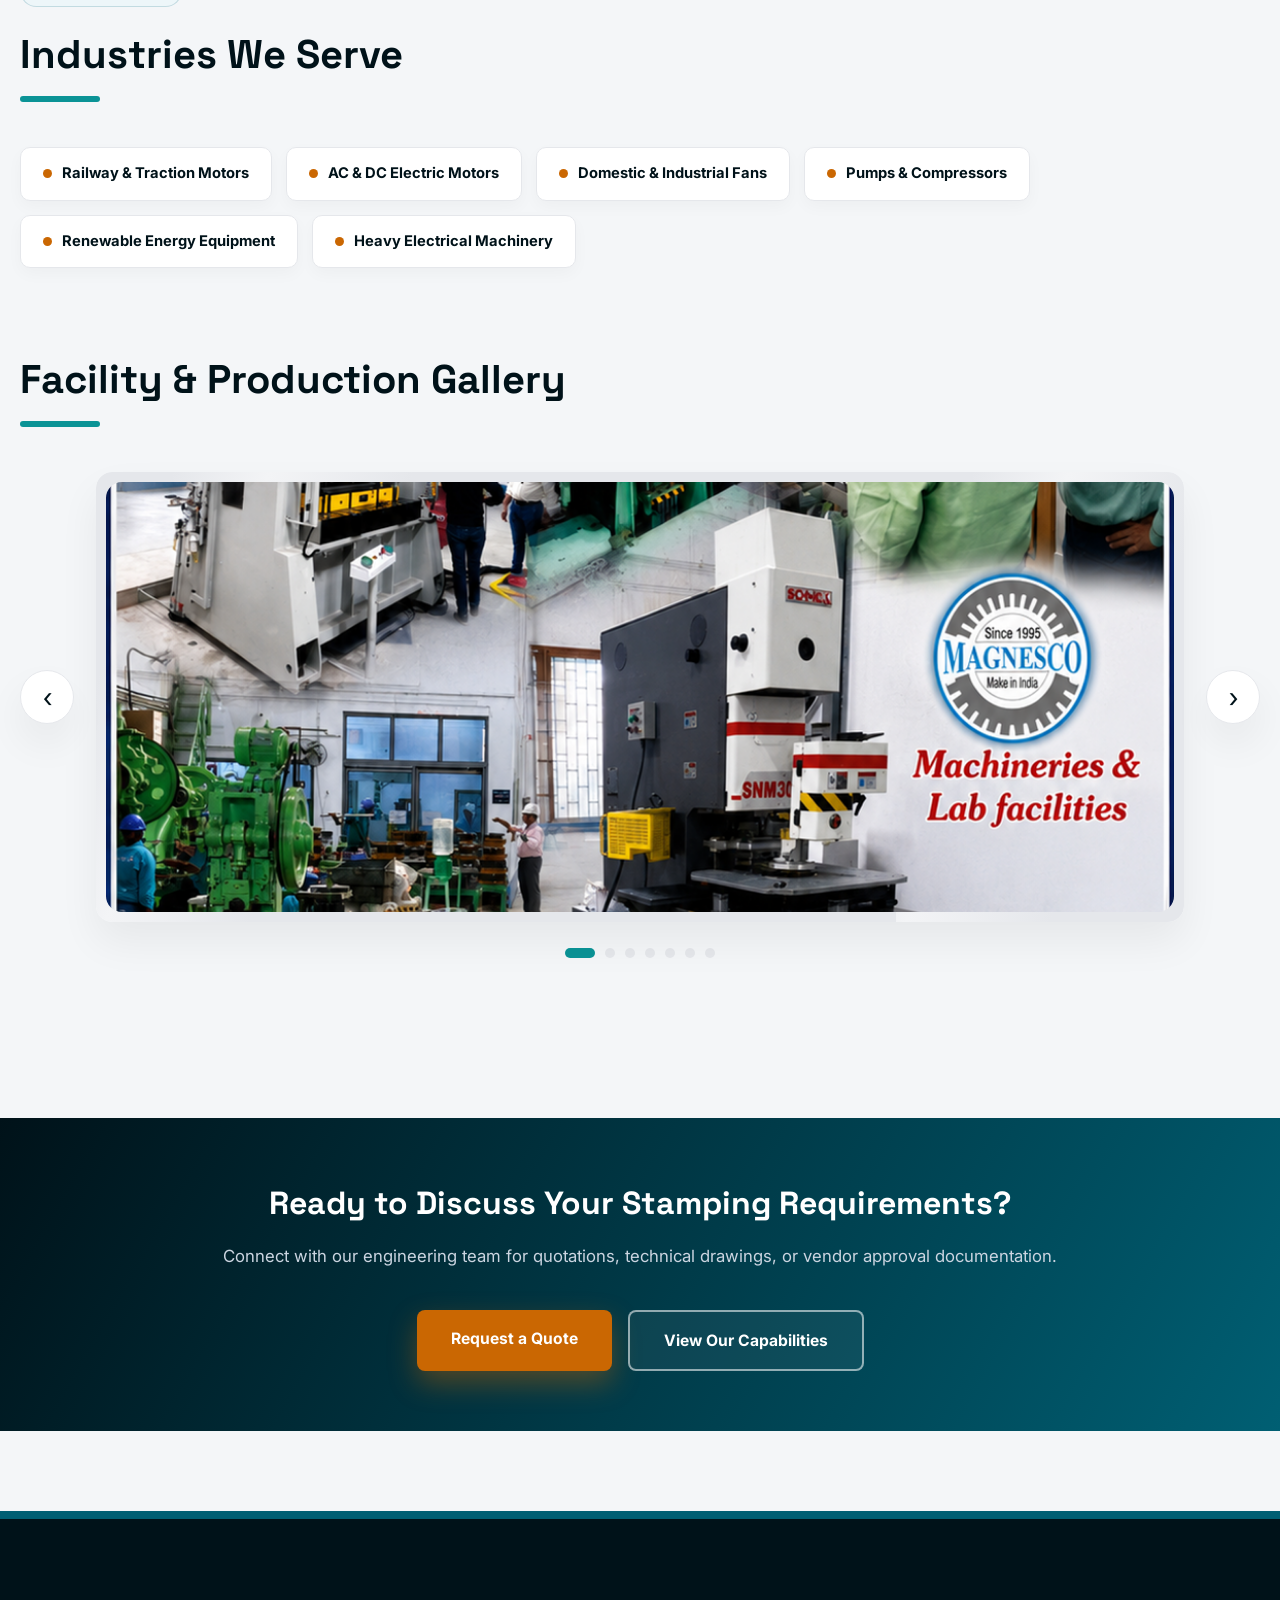
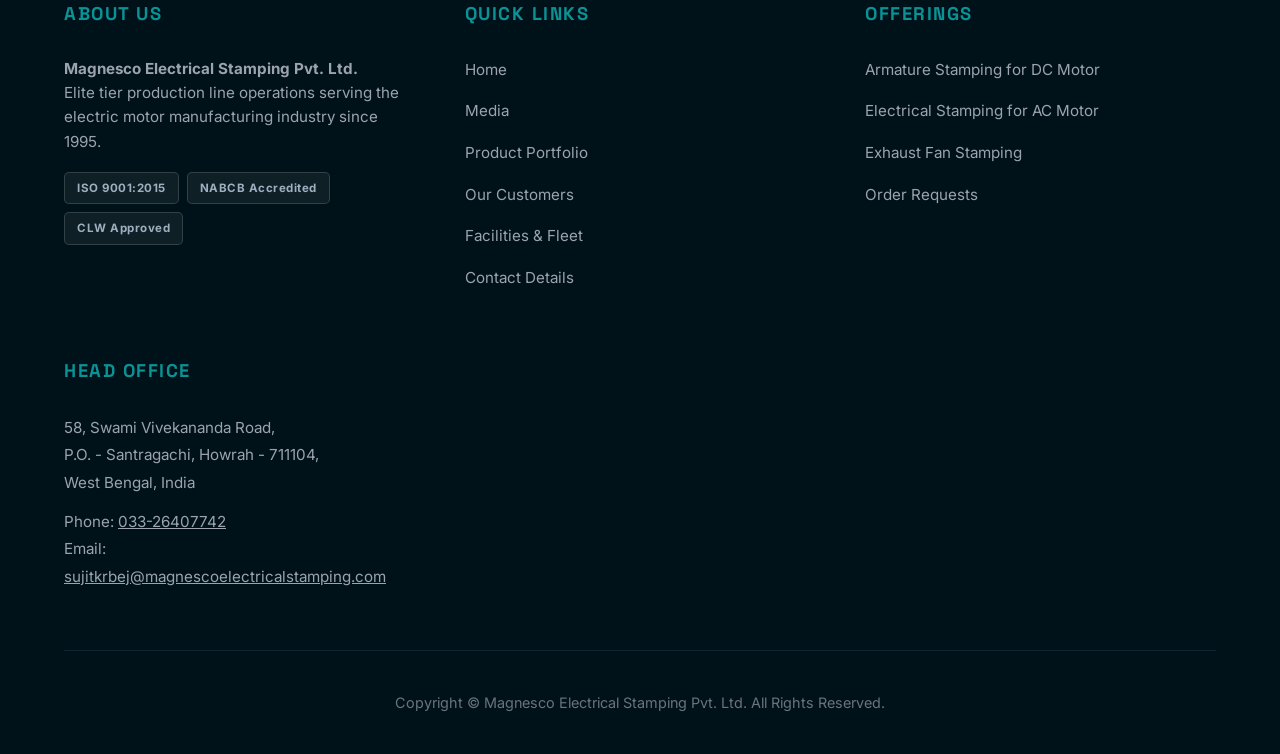
==== commit fd0c931f: "Fix years and ISO IDs" ====
--- a/index.html
+++ b/index.html
@@ -8,7 +8,7 @@
     <title>Magnesco Electrical Stamping Pvt. Ltd.</title>
 
     <!-- Search engine metadata -->
-    <meta name="description" content="NABCB accredited, ISO 9001:2026 certified manufacturer of electrical, armature & traction motor stamping in Howrah, West Bengal. CLW approved vendor since 2026.">
+    <meta name="description" content="NABCB accredited, ISO 9001:2015 certified manufacturer of electrical, armature & traction motor stamping in Howrah, West Bengal. CLW approved vendor since 1995.">
     <meta name="keywords" content="electrical stamping, motor stamping, armature stamping, CLW approved stamping, traction motor stamping, Howrah manufacturer, pressure die casting, CNC notching">
     <meta name="author" content="Magnesco Electrical Stamping Pvt. Ltd.">
     <meta name="robots" content="index, follow">
@@ -20,13 +20,13 @@
     <meta property="og:type" content="business.business">
     <meta property="og:site_name" content="Magnesco Electrical Stamping Pvt. Ltd.">
     <meta property="og:title" content="Magnesco Electrical Stamping Pvt. Ltd.">
-    <meta property="og:description" content="NABCB accredited, ISO 9001:2026 certified manufacturer of electrical, armature & traction motor stamping in Howrah, West Bengal. CLW approved vendor since 2026.">
+    <meta property="og:description" content="NABCB accredited, ISO 9001:2015 certified manufacturer of electrical, armature & traction motor stamping in Howrah, West Bengal. CLW approved vendor since 1995.">
     <meta property="og:image" content="https://www.magnescoelectricalstamping.com/assets/images/social_preview.png">
     <meta property="og:url" content="https://www.magnescoelectricalstamping.com/index.html">
     <meta property="og:locale" content="en_IN">
     <meta name="twitter:card" content="summary_large_image">
     <meta name="twitter:title" content="Magnesco Electrical Stamping Pvt. Ltd.">
-    <meta name="twitter:description" content="NABCB accredited, ISO 9001:2026 certified manufacturer of electrical, armature & traction motor stamping in Howrah, West Bengal. CLW approved vendor since 2026.">
+    <meta name="twitter:description" content="NABCB accredited, ISO 9001:2015 certified manufacturer of electrical, armature & traction motor stamping in Howrah, West Bengal. CLW approved vendor since 1995.">
 	<meta name="twitter:image" content="https://www.magnescoelectricalstamping.com/assets/images/social_preview.png">
 
     <!-- Favicons -->
@@ -51,8 +51,8 @@
       "url": "https://www.magnescoelectricalstamping.com/",
       "logo": "https://www.magnescoelectricalstamping.com/assets/images/8XQ1AbDtiBZoxcn2L4eJ.png",
       "image": "https://www.magnescoelectricalstamping.com/assets/images/nL9BBUu0XMlslFqzXFMg.png",
-      "foundingDate": "2026",
-      "description": "NABCB accredited, ISO 9001:2026 certified manufacturer of electrical and traction motor stamping, CLW approved vendor.",
+      "foundingDate": "1995",
+      "description": "NABCB accredited, ISO 9001:2015 certified manufacturer of electrical and traction motor stamping, CLW approved vendor.",
       "address": {
         "@type": "PostalAddress",
         "streetAddress": "58, Swami Vivekananda Road, Santragachi",
@@ -96,7 +96,7 @@
             <div class="brand-monogram"><img src="assets/images/8XQ1AbDtiBZoxcn2L4eJ.png" alt="Magnesco Electrical Stamping Pvt. Ltd. logo"></div>
             <div class="brand-title-block">
                 <h1>Magnesco Electrical Stamping Pvt. Ltd.</h1>
-                <p>ISO 9001:2026</p>
+                <p>ISO 9001:2015</p>
             </div>
         </a>
 
@@ -118,15 +118,15 @@
     <!-- Page-specific content -->
     <main class="page-enter">
         <section class="hero-industrial-canvas">
-            <span class="hero-eyebrow">Precision Engineering Since 2026</span>
+            <span class="hero-eyebrow">Precision Engineering Since 1995</span>
             <h2>Welcome to World of Electrical Stamping</h2>
-            <p>ISO 9001:2026</p>
+            <p>ISO 9001:2015</p>
             <div class="hero-cta-row">
                 <a href="products.html" class="hero-btn hero-btn-primary">Explore Our Products</a>
                 <a href="contact.html" class="hero-btn hero-btn-secondary">Get a Quote</a>
             </div>
             <div class="hero-badge-row">
-                <span class="stamped-badge">ISO 9001:2026</span>
+                <span class="stamped-badge">ISO 9001:2015</span>
                 <span class="stamped-badge">NABCB Accredited</span>
                 <span class="stamped-badge">CLW Approved Vendor</span>
                 <span class="stamped-badge">MSME Registered</span>
@@ -136,7 +136,7 @@
         <div class="trust-strip">
             <div class="trust-strip-inner">
                 <div class="trust-strip-item"><span class="trust-icon">✓</span> 30+ Years of Manufacturing Excellence</div>
-                <div class="trust-strip-item"><span class="trust-icon">✓</span> ISO 9001:2026 Certified Quality System</div>
+                <div class="trust-strip-item"><span class="trust-icon">✓</span> ISO 9001:2015 Certified Quality System</div>
                 <div class="trust-strip-item"><span class="trust-icon">✓</span> CLW Approved Traction Motor Vendor</div>
                 <div class="trust-strip-item"><span class="trust-icon">✓</span> NABCB Accredited Operations</div>
                 <div class="trust-strip-item"><span class="trust-icon">✓</span> MSME Registered Enterprise</div>
@@ -171,13 +171,13 @@
                 <div class="premium-profile-card reveal-on-scroll">
                     <span class="section-eyebrow-tag">Corporate Overview</span>
                     <h3 class="section-headline-accent">Company Profile</h3>
-                    <p>Magnesco Electrical Stamping Pvt. Ltd., a NABCB accredited ISO 9001:2026 company well known in Motor manufacturing Industries since 2026. We started our journey in 2026 as a proprietorship company named ‘Magnesco’ and now we are a Private Limited company named ‘Magnesco Electrical Stamping Pvt. Ltd.’ registered with ROC on 31.03.2026.</p>
+                    <p>Magnesco Electrical Stamping Pvt. Ltd., a NABCB accredited ISO 9001:2015 company well known in Motor manufacturing Industries since 1995. We started our journey in 1995 as a proprietorship company named ‘Magnesco’ and now we are a Private Limited company named ‘Magnesco Electrical Stamping Pvt. Ltd.’ registered with ROC on 31.03.2008.</p>
                     <p>We are also an MSME registered Organization. We are a growing company currently producing 800 MT and aimed to reach 1,600 MT in the next operational cycle. We are an approved vendor for the manufacturing of Stator & Rotor Stamping for Traction Motor type 6FRA 6068 & 6FXA 7059 by CLW.</p>
                     <p>We operate two production houses at Howrah, West Bengal with a dedicated engineering work force of 50 plus, spreading over industrial working spaces of around 17,000 sq. ft., equipped with complete in-house R&D and precision Tool Room ecosystems.</p>
                     <a href="facilities.html" class="card-quote-link">View Our Infrastructure & Facilities →</a>
                 </div>
                 <div class="metric-sidebar-panel reveal-on-scroll">
-                    <div class="metric-node"><h3 data-count-to="2026" data-count-format="year">2026</h3><p>ESTABLISHED AND LAUNCHED</p></div>
+                    <div class="metric-node"><h3 data-count-to="1995" data-count-format="year">1995</h3><p>ESTABLISHED AND LAUNCHED</p></div>
                     <div class="metric-node"><h3 data-count-to="1600" data-count-suffix=" MT">1,600 MT</h3><p>SCALABLE PRODUCTION OUTPUT</p></div>
                     <div class="metric-node"><h3 data-count-to="50" data-count-suffix="+">50+</h3><p>EXPERT INDUSTRIAL TECHS</p></div>
                     <div class="metric-node"><h3 data-count-to="17" data-count-suffix="k SqFt">17k SqFt</h3><p>TOTAL FACTORY OPERATIONAL SPACE</p></div>
@@ -200,7 +200,7 @@
                             <svg width="26" height="26" viewBox="0 0 24 24" fill="none" stroke="currentColor" stroke-width="2" stroke-linecap="round" stroke-linejoin="round"><path d="M12 22s8-4 8-10V5l-8-3-8 3v7c0 6 8 10 8 10z"></path><path d="M9 12l2 2 4-4"></path></svg>
                         </div>
                         <h4>Certified Quality Systems</h4>
-                        <p>ISO 9001:2026 certified and NABCB accredited processes, backed by an in-house R&D and inspection laboratory.</p>
+                        <p>ISO 9001:2015 certified and NABCB accredited processes, backed by an in-house R&D and inspection laboratory.</p>
                     </div>
                     <div class="feature-icon-card">
                         <div class="feature-icon-badge">
@@ -319,10 +319,10 @@
                 <h4>About Us</h4>
                 <p style="color: #9ca3af; font-size: 0.95rem;">
                     <strong>Magnesco Electrical Stamping Pvt. Ltd.</strong><br>
-                    Elite tier production line operations serving the electric motor manufacturing industry since 2026.
+                    Elite tier production line operations serving the electric motor manufacturing industry since 1995.
                 </p>
                 <div style="display:flex; flex-wrap:wrap; gap:8px; margin-top:18px;">
-                    <span style="background:rgba(255,255,255,0.06); border:1px solid rgba(255,255,255,0.15); color:#a0aec0; font-size:0.72rem; font-weight:700; letter-spacing:0.5px; padding:6px 12px; border-radius:5px;">ISO 9001:2026</span>
+                    <span style="background:rgba(255,255,255,0.06); border:1px solid rgba(255,255,255,0.15); color:#a0aec0; font-size:0.72rem; font-weight:700; letter-spacing:0.5px; padding:6px 12px; border-radius:5px;">ISO 9001:2015</span>
                     <span style="background:rgba(255,255,255,0.06); border:1px solid rgba(255,255,255,0.15); color:#a0aec0; font-size:0.72rem; font-weight:700; letter-spacing:0.5px; padding:6px 12px; border-radius:5px;">NABCB Accredited</span>
                     <span style="background:rgba(255,255,255,0.06); border:1px solid rgba(255,255,255,0.15); color:#a0aec0; font-size:0.72rem; font-weight:700; letter-spacing:0.5px; padding:6px 12px; border-radius:5px;">CLW Approved</span>
                 </div>
--- a/css/style.css
+++ b/css/style.css
@@ -76,7 +76,7 @@
             font-size: 0.95rem;
             letter-spacing: 0.5px;
             position: relative;
-            z-index: 2026;
+            z-index: 2000;
             display: flex;
             justify-content: center;
             align-items: center;
